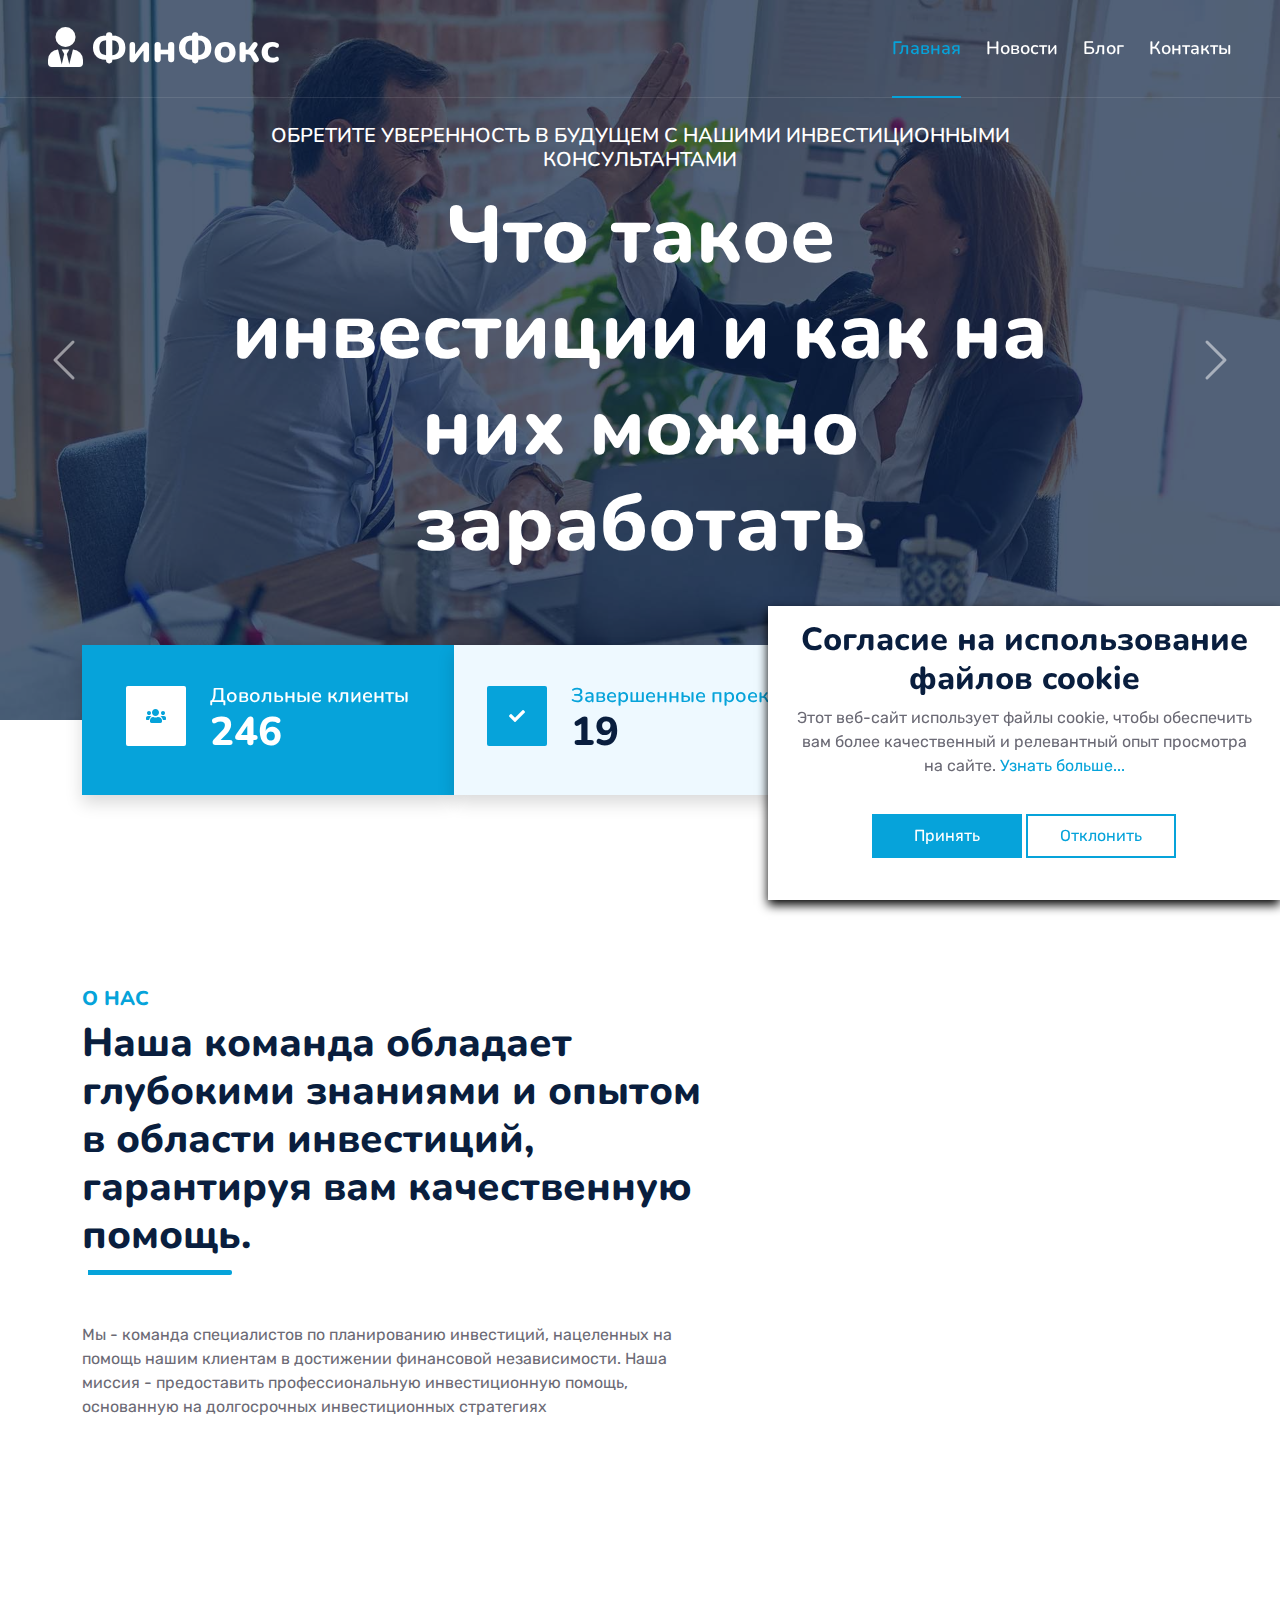
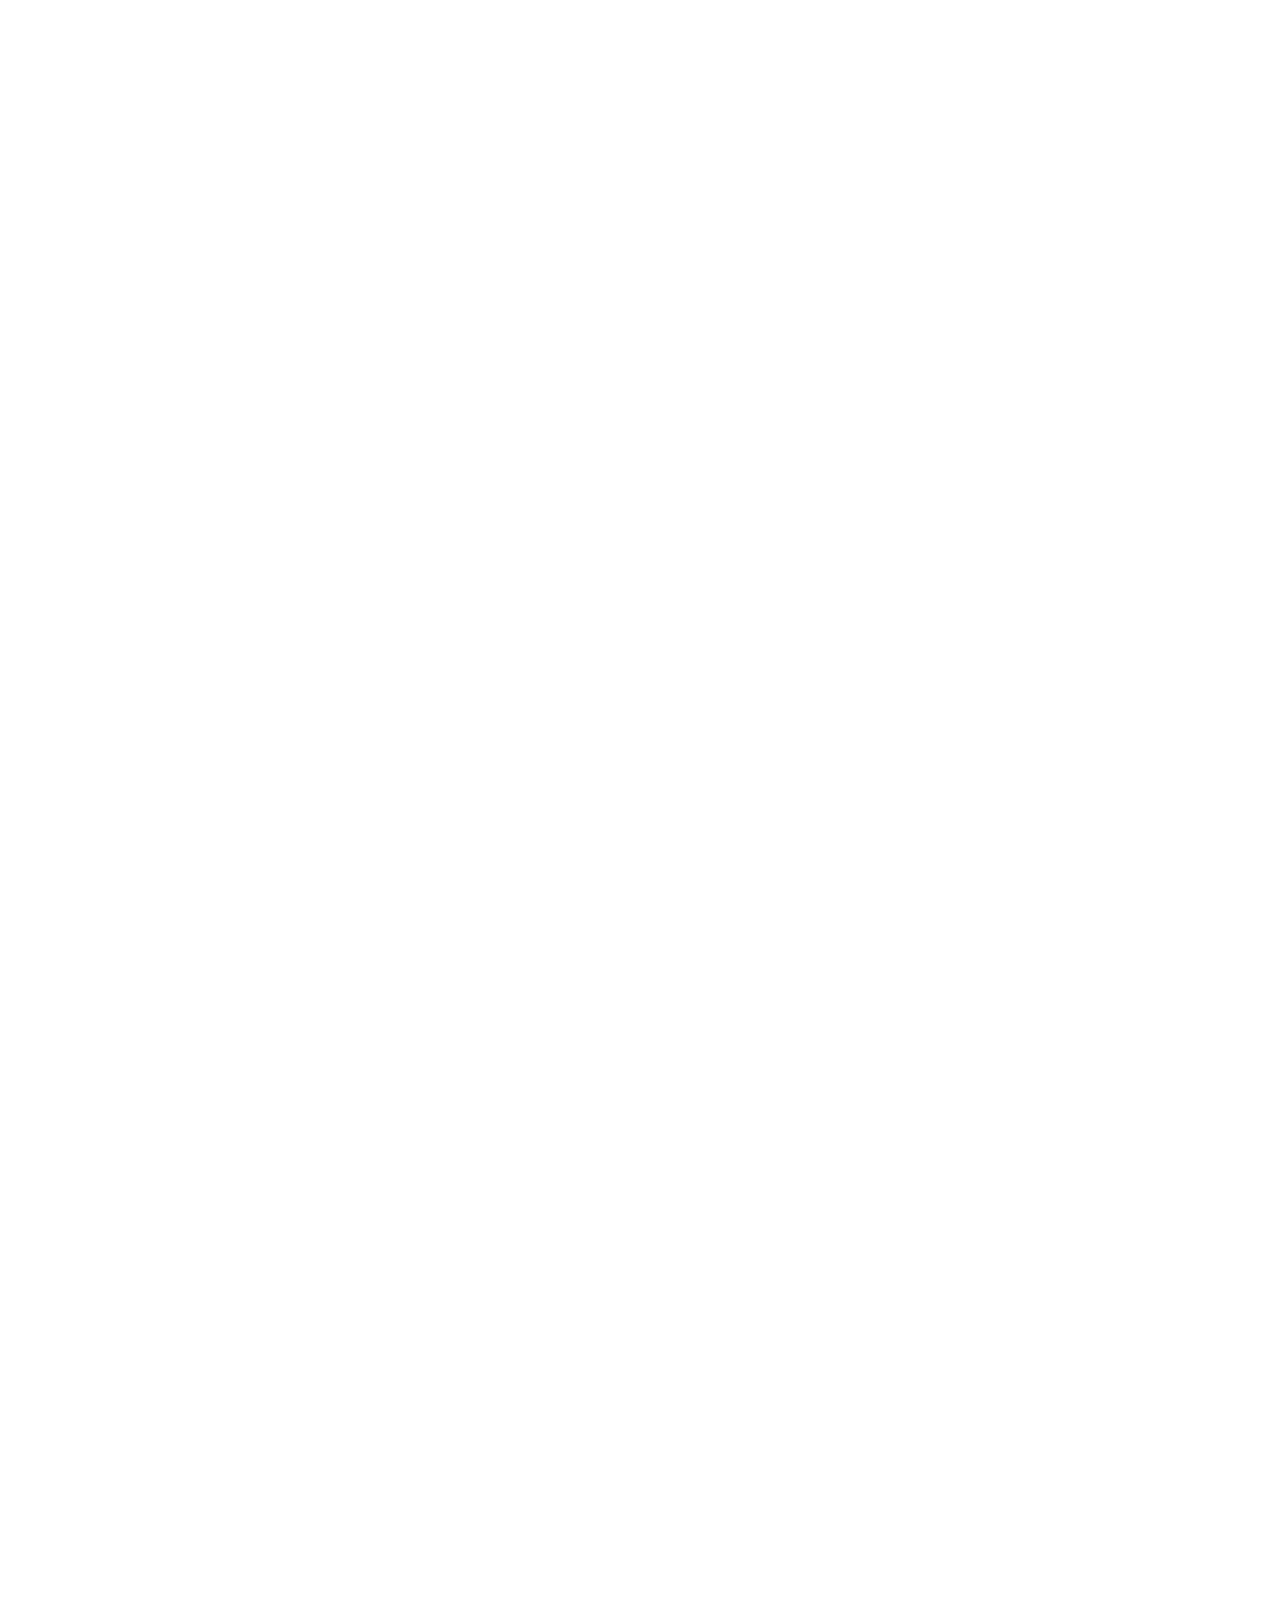
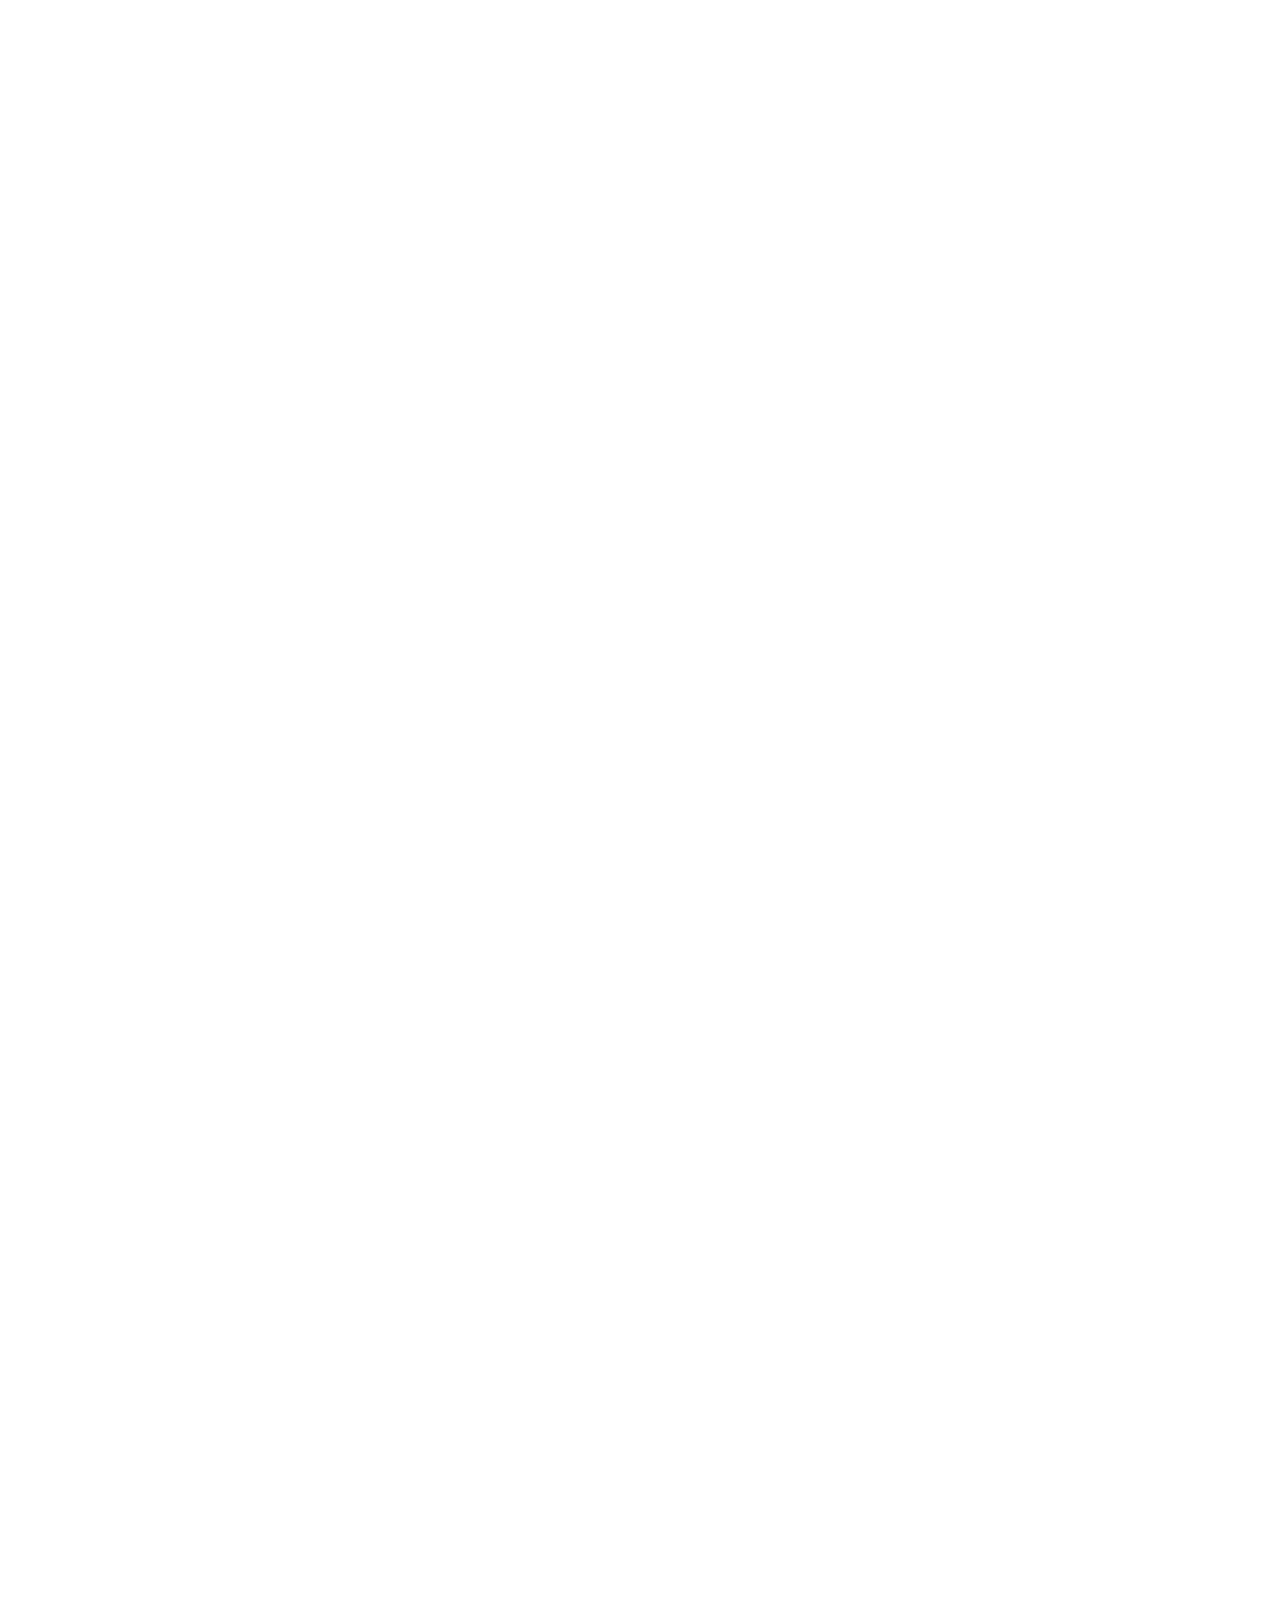
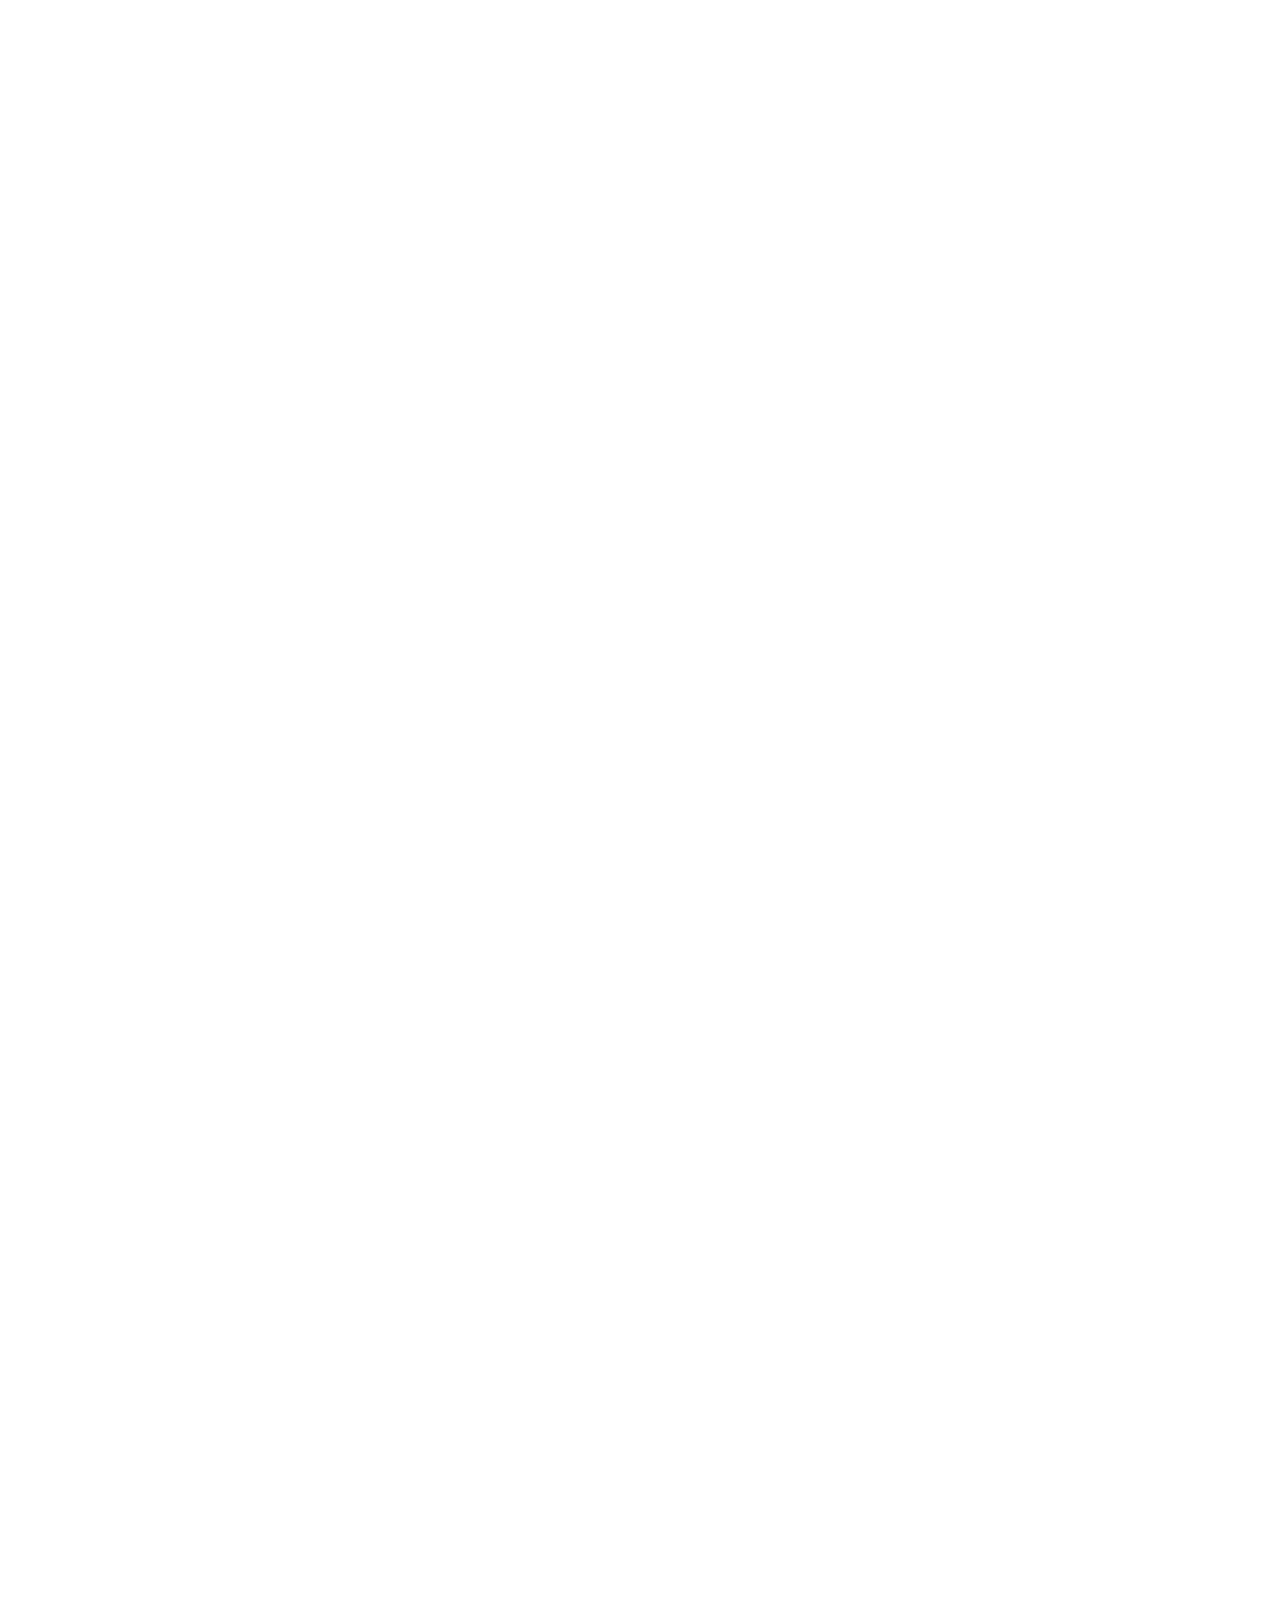
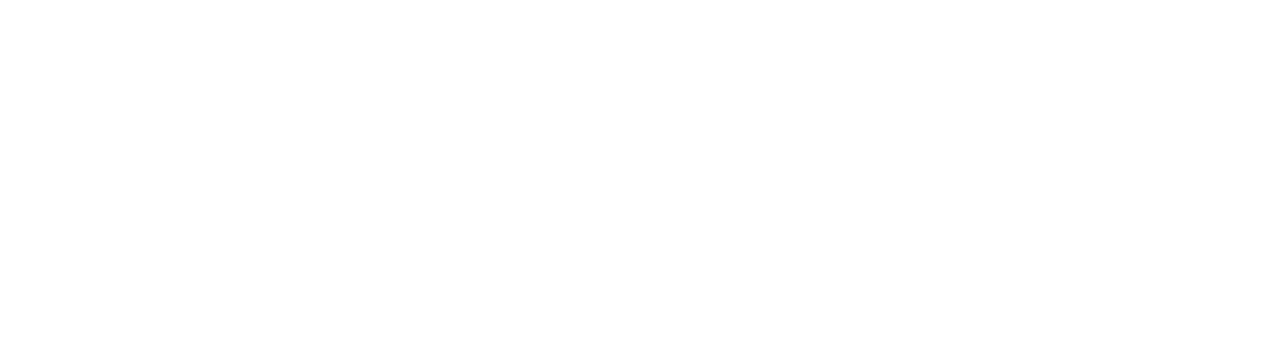
==== index.html @ d5f5711e "WIP" ====
<!DOCTYPE html>
<html lang="en">

<head>
    <meta charset="utf-8">
    <title>ФинФокс</title>
    <meta content="width=device-width, initial-scale=1.0" name="viewport">
    <meta content="Free HTML Templates" name="keywords">
    <meta content="Free HTML Templates" name="description">

    <!-- Favicon -->
    <link href="img/favicon.ico" rel="icon">

    <!-- Google Web Fonts -->
    <link rel="preconnect" href="https://fonts.googleapis.com">
    <link rel="preconnect" href="https://fonts.gstatic.com" crossorigin>
    <link href="https://fonts.googleapis.com/css2?family=Nunito:wght@400;600;700;800&family=Rubik:wght@400;500;600;700&display=swap" rel="stylesheet">

    <!-- Icon Font Stylesheet -->
    <link href="https://cdnjs.cloudflare.com/ajax/libs/font-awesome/5.10.0/css/all.min.css" rel="stylesheet">
    <link href="https://cdn.jsdelivr.net/npm/bootstrap-icons@1.4.1/font/bootstrap-icons.css" rel="stylesheet">

    <!-- Libraries Stylesheet -->
    <link href="lib/owlcarousel/assets/owl.carousel.min.css" rel="stylesheet">
    <link href="lib/animate/animate.min.css" rel="stylesheet">

    <!-- Customized Bootstrap Stylesheet -->
    <link href="css/bootstrap.min.css" rel="stylesheet">

    <!-- Template Stylesheet -->
    <link href="css/style.css" rel="stylesheet">
</head>

<body>
    <!-- Spinner Start -->
    <div id="spinner" class="show bg-white position-fixed translate-middle w-100 vh-100 top-50 start-50 d-flex align-items-center justify-content-center">
        <div class="spinner"></div>
    </div>
    <!-- Spinner End -->

    <!-- Navbar & Carousel Start -->
    <div class="container-fluid position-relative p-0">
        <nav class="navbar navbar-expand-lg navbar-dark px-5 py-3 py-lg-0">
            <a href="index.html" class="navbar-brand p-0">
                <h1 class="m-0"><i class="fa fa-user-tie me-2"></i>ФинФокс</h1>
            </a>
            <button class="navbar-toggler" type="button" data-bs-toggle="collapse" data-bs-target="#navbarCollapse">
                <span class="fa fa-bars"></span>
            </button>
            <div class="collapse navbar-collapse" id="navbarCollapse">
                <div class="navbar-nav ms-auto py-0">
                    <a href="index.html" class="nav-item nav-link active">Главная</a>
                    <a href="about.html" class="nav-item nav-link">Новости</a>
                    <a href="service.html" class="nav-item nav-link">Блог</a>
                    <a href="contact.html" class="nav-item nav-link">Контакты</a>
                </div>
            </div>
        </nav>
    
        <div id="header-carousel" class="carousel slide carousel-fade" data-bs-ride="carousel">
            <div class="carousel-inner">
                <div class="carousel-item active">
                    <img class="w-100" src="img/carousel-1.jpg" alt="Изображение">
                    <div class="carousel-caption d-flex flex-column align-items-center justify-content-center">
                        <div class="p-3" style="max-width: 900px;">
                            <h5 class="text-white text-uppercase mb-3 animated slideInDown">Обретите Уверенность в Будущем с Нашими Инвестиционными Консультантами</h5>
                            <h1 class="display-1 text-white mb-md-4 animated zoomIn">Что такое инвестиции и как на них можно заработать</h1>
                        </div>
                    </div>
                </div>
                <div class="carousel-item">
                    <img class="w-100" src="img/carousel-2.jpg" alt="Изображение">
                    <div class="carousel-caption d-flex flex-column align-items-center justify-content-center">
                        <div class="p-3" style="max-width: 900px;">
                            <h5 class="text-white text-uppercase mb-3 animated slideInDown">Надежные Стратегии и Опытные Специалисты для Вашего Инвестиционного Портфеля</h5>
                            <h1 class="display-1 text-white mb-md-4 animated zoomIn">Мастера Инвестирования: Путь к Финансовой Свободе</h1>
                        </div>
                    </div>
                </div>
            </div>
            <button class="carousel-control-prev" type="button" data-bs-target="#header-carousel"
                data-bs-slide="prev">
                <span class="carousel-control-prev-icon" aria-hidden="true"></span>
                <span class="visually-hidden">Предыдущий</span>
            </button>
            <button class="carousel-control-next" type="button" data-bs-target="#header-carousel"
                data-bs-slide="next">
                <span class="carousel-control-next-icon" aria-hidden="true"></span>
                <span class="visually-hidden">Следующий</span>
            </button>
        </div>
    </div>
    <!-- Navbar & Carousel End -->


    <!-- Full Screen Search Start -->
    <div class="modal fade" id="searchModal" tabindex="-1">
        <div class="modal-dialog modal-fullscreen">
            <div class="modal-content" style="background: rgba(9, 30, 62, .7);">
                <div class="modal-header border-0">
                    <button type="button" class="btn bg-white btn-close" data-bs-dismiss="modal" aria-label="Close"></button>
                </div>
                <div class="modal-body d-flex align-items-center justify-content-center">
                    <div class="input-group" style="max-width: 600px;">
                        <input type="text" class="form-control bg-transparent border-primary p-3" placeholder="Type search keyword">
                        <button class="btn btn-primary px-4"><i class="bi bi-search"></i></button>
                    </div>
                </div>
            </div>
        </div>
    </div>
    <!-- Full Screen Search End -->


    <!-- Facts Start -->
    <div class="container-fluid facts py-5 pt-lg-0">
        <div class="container py-5 pt-lg-0">
            <div class="row gx-0">
                <div class="col-lg-4 wow zoomIn" data-wow-delay="0.1s">
                    <div class="bg-primary shadow d-flex align-items-center justify-content-center p-4" style="height: 150px;">
                        <div class="bg-white d-flex align-items-center justify-content-center rounded mb-2" style="width: 60px; height: 60px;">
                            <i class="fa fa-users text-primary"></i>
                        </div>
                        <div class="ps-4">
                            <h5 class="text-white mb-0">Довольные клиенты</h5>
                            <h1 class="text-white mb-0" data-toggle="counter-up">712</h1>
                        </div>
                    </div>
                </div>
                <div class="col-lg-4 wow zoomIn" data-wow-delay="0.3s">
                    <div class="bg-light shadow d-flex align-items-center justify-content-center p-4" style="height: 150px;">
                        <div class="bg-primary d-flex align-items-center justify-content-center rounded mb-2" style="width: 60px; height: 60px;">
                            <i class="fa fa-check text-white"></i>
                        </div>
                        <div class="ps-4">
                            <h5 class="text-primary mb-0">Завершенные проекты</h5>
                            <h1 class="mb-0" data-toggle="counter-up">55</h1>
                        </div>
                    </div>
                </div>
                <div class="col-lg-4 wow zoomIn" data-wow-delay="0.6s">
                    <div class="bg-primary shadow d-flex align-items-center justify-content-center p-4" style="height: 150px;">
                        <div class="bg-white d-flex align-items-center justify-content-center rounded mb-2" style="width: 60px; height: 60px;">
                            <i class="fa fa-award text-primary"></i>
                        </div>
                        <div class="ps-4">
                            <h5 class="text-white mb-0">Полученные награды</h5>
                            <h1 class="text-white mb-0" data-toggle="counter-up">132</h1>
                        </div>
                    </div>
                </div>
            </div>
        </div>
    </div>
    <!-- Facts Start -->


    <!-- About Start -->
    <div class="container-fluid py-5 wow fadeInUp" data-wow-delay="0.1s">
        <div class="container py-5">
            <div class="row g-5">
                <div class="col-lg-7">
                    <div class="section-title position-relative pb-3 mb-5">
                        <h5 class="fw-bold text-primary text-uppercase">
                            О нас</h5>
                        <h1 class="mb-0">Наша команда обладает глубокими знаниями и опытом в области инвестиций, гарантируя вам качественную помощь.</h1>
                    </div>
                    <p class="mb-4">Мы - команда специалистов по планированию инвестиций, нацеленных на помощь нашим клиентам в достижении финансовой независимости. Наша миссия - предоставить профессиональную инвестиционную помощь, основанную на долгосрочных инвестиционных стратегиях</p>
                    <div class="row g-0 mb-3">
                        <div class="col-sm-6 wow zoomIn" data-wow-delay="0.2s">
                            <h5 class="mb-3"><i class="fa fa-check text-primary me-3"></i>Экспертное руководство</h5>
                            <h5 class="mb-3"><i class="fa fa-check text-primary me-3"></i>Персонализированный подход</h5>
                        </div>
                        <div class="col-sm-6 wow zoomIn" data-wow-delay="0.4s">
                            <h5 class="mb-3"><i class="fa fa-check text-primary me-3"></i>Широкий выбор стратегий</h5>
                            <h5 class="mb-3"><i class="fa fa-check text-primary me-3"></i>Профессиональное управление портфелем</h5>
                        </div>
                    </div>
                </div>
                <div class="col-lg-5" style="min-height: 500px;">
                    <div class="position-relative h-100">
                        <img class="position-absolute w-100 h-100 rounded wow zoomIn" data-wow-delay="0.9s" src="img/about.jpg" style="object-fit: cover;">
                    </div>
                </div>
            </div>
        </div>
    </div>
    <!-- About End -->


    <!-- Features Start -->
    <div class="container-fluid py-5 wow fadeInUp" data-wow-delay="0.1s">
        <div class="container py-5">
            <div class="section-title text-center position-relative pb-3 mb-5 mx-auto" style="max-width: 600px;">
                <h5 class="fw-bold text-primary text-uppercase">Почему выбрать нас?</h5>
                <h1 class="mb-0">У нас есть все, что нужно для достижения вашей финансовой независимости.</h1>
            </div>
            <div class="row g-5">
                <div class="col-lg-4">
                    <div class="row g-5">
                        <div class="col-12 wow zoomIn" data-wow-delay="0.2s">
                            <div class="bg-primary rounded d-flex align-items-center justify-content-center mb-3" style="width: 60px; height: 60px;">
                                <i class="fa fa-cubes text-white"></i>
                            </div>
                            <h4>Опытные специалисты</h4>
                            <p class="mb-0">Наши консультанты - профессионалы в области планирования инвестиций.</p>
                        </div>
                        <div class="col-12 wow zoomIn" data-wow-delay="0.6s">
                            <div class="bg-primary rounded d-flex align-items-center justify-content-center mb-3" style="width: 60px; height: 60px;">
                                <i class="fa fa-award text-white"></i>
                            </div>
                            <h4>Персональный подход</h4>
                            <p class="mb-0">Мы разрабатываем долгосрочные инвестиционные стратегии, учитывая ваши уникальные цели и потребности</p>
                        </div>
                    </div>
                </div>
                <div class="col-lg-4  wow zoomIn" data-wow-delay="0.9s" style="min-height: 350px;">
                    <div class="position-relative h-100">
                        <img class="position-absolute w-100 h-100 rounded wow zoomIn" data-wow-delay="0.1s" src="img/feature.jpg" style="object-fit: cover;">
                    </div>
                </div>
                <div class="col-lg-4">
                    <div class="row g-5">
                        <div class="col-12 wow zoomIn" data-wow-delay="0.4s">
                            <div class="bg-primary rounded d-flex align-items-center justify-content-center mb-3" style="width: 60px; height: 60px;">
                                <i class="fa fa-users-cog text-white"></i>
                            </div>
                            <h4>Широкий спектр услуг</h4>
                            <p class="mb-0">Предоставляем полный спектр услуг по управлению инвестиционным портфелем, помогая вам достичь финансового успеха.</p>
                        </div>
                        <div class="col-12 wow zoomIn" data-wow-delay="0.8s">
                            <div class="bg-primary rounded d-flex align-items-center justify-content-center mb-3" style="width: 60px; height: 60px;">
                                <i class="fa fa-phone-alt text-white"></i>
                            </div>
                            <h4>Индивидуальная помощь</h4>
                            <p class="mb-0">Мы готовы оказать вам инвестиционную помощь на каждом этапе вашего пути к финансовой независимости.</p>
                        </div>
                    </div>
                </div>
            </div>
        </div>
    </div>
    <!-- Features Start -->


    <!-- Service Start -->
    <div class="container-fluid py-5 wow fadeInUp" data-wow-delay="0.1s">
        <div class="container py-5">
            <div class="section-title text-center position-relative pb-3 mb-5 mx-auto" style="max-width: 600px;">
                <h5 class="fw-bold text-primary text-uppercase">
                    Наши услуги</h5>
                <h1 class="mb-0">Мы предлагаем широкий спектр услуг, чтобы помочь вам достичь финансовой независимости и успешно управлять своими инвестициями.</h1>
            </div>
            <div class="row g-5">
                <div class="col-lg-4 col-md-6 wow zoomIn" data-wow-delay="0.3s">
                    <div class="service-item bg-light rounded d-flex flex-column align-items-center justify-content-center text-center">
                        <div class="service-icon">
                            <i class="fa fa-shield-alt text-white"></i>
                        </div>
                        <h4 class="mb-3">Консультации по инвестициям</h4>
                        <p class="m-0">Наши специалисты по планированию инвестиций помогут вам разработать индивидуальные долгосрочные стратегии для достижения ваших целей.</p>
                    </div>
                </div>
                <div class="col-lg-4 col-md-6 wow zoomIn" data-wow-delay="0.6s">
                    <div class="service-item bg-light rounded d-flex flex-column align-items-center justify-content-center text-center">
                        <div class="service-icon">
                            <i class="fa fa-chart-pie text-white"></i>
                        </div>
                        <h4 class="mb-3">Управление инвестиционным портфелем</h4>
                        <p class="m-0">Мы предоставляем профессиональную помощь в управлении вашим инвестиционным портфелем, обеспечивая оптимальное распределение активов и максимизацию доходности.</p>
                    </div>
                </div>
                <div class="col-lg-4 col-md-6 wow zoomIn" data-wow-delay="0.9s">
                    <div class="service-item bg-light rounded d-flex flex-column align-items-center justify-content-center text-center">
                        <div class="service-icon">
                            <i class="fa fa-code text-white"></i>
                        </div>
                        <h4 class="mb-3">Финансовое планирование</h4>
                        <p class="m-0">Наши консультанты помогут вам разработать план финансового планирования, учитывая ваши цели, обязательства и уровень риска.</p>
                    </div>
                </div>
                <div class="col-lg-4 col-md-6 wow zoomIn" data-wow-delay="0.3s">
                    <div class="service-item bg-light rounded d-flex flex-column align-items-center justify-content-center text-center">
                        <div class="service-icon">
                            <i class="fab fa-android text-white"></i>
                        </div>
                        <h4 class="mb-3">Инвестиционный анализ</h4>
                        <p class="m-0">Мы предоставляем глубокий анализ рынка и инвестиционных возможностей, чтобы помочь вам принимать обоснованные решения об инвестировании.</p>
                    </div>
                </div>
                <div class="col-lg-4 col-md-6 wow zoomIn" data-wow-delay="0.6s">
                    <div class="service-item bg-light rounded d-flex flex-column align-items-center justify-content-center text-center">
                        <div class="service-icon">
                            <i class="fa fa-search text-white"></i>
                        </div>
                        <h4 class="mb-3">Обучение и семинары</h4>
                        <p class="m-0">Мы проводим обучающие семинары и тренинги, чтобы помочь вам расширить свои знания об инвестировании и финансах.</p>
                    </div>
                </div>
                <div class="col-lg-4 col-md-6 wow zoomIn" data-wow-delay="0.9s">
                    <div class="position-relative bg-primary rounded h-100 d-flex flex-column align-items-center justify-content-center text-center p-5">
                        <h3 class="text-white mb-3">Онлайн-поддержка</h3>
                        <p class="text-white mb-3">Мы предлагаем онлайн-поддержку для наших клиентов, чтобы ответить на ваши вопросы и помочь в решении любых финансовых вопросов.</p>
                    </div>
                </div>
            </div>
        </div>
    </div>
    <!-- Service End -->

    <!-- Testimonial Start -->
    <div class="container-fluid py-5 wow fadeInUp" data-wow-delay="0.1s">
        <div class="container py-5">
            <div class="section-title text-center position-relative pb-3 mb-4 mx-auto" style="max-width: 600px;">
                <h5 class="fw-bold text-primary text-uppercase">Отзывы клиентов</h5>
                <h1 class="mb-0">Что говорят наши клиенты о наших цифровых услугах</h1>
            </div>
            <div class="owl-carousel testimonial-carousel wow fadeInUp" data-wow-delay="0.6s">
                <div class="testimonial-item bg-light my-4">
                    <div class="d-flex align-items-center border-bottom pt-5 pb-4 px-5">
                        <img class="img-fluid rounded" src="img/testimonial-1.jpg" style="width: 60px; height: 60px;" >
                        <div class="ps-4">
                            <h4 class="text-primary mb-1">Елена К.</h4>
                        </div>
                    </div>
                    <div class="pt-4 pb-5 px-5">
                        Спасибо за профессиональную помощь в планировании моих инвестиций. Благодаря вашим рекомендациям, я смогла добиться финансовой независимости и обеспечить свое будущее.
                    </div>
                </div>
                <div class="testimonial-item bg-light my-4">
                    <div class="d-flex align-items-center border-bottom pt-5 pb-4 px-5">
                        <img class="img-fluid rounded" src="img/testimonial-2.jpg" style="width: 60px; height: 60px;" >
                        <div class="ps-4">
                            <h4 class="text-primary mb-1">Александр П.</h4>
                        </div>
                    </div>
                    <div class="pt-4 pb-5 px-5">
                        Очень доволен услугами вашего инвестиционного консультанта. Он помог мне разработать долгосрочные инвестиционные стратегии, которые принесли отличные результаты.
                    </div>
                </div>
                <div class="testimonial-item bg-light my-4">
                    <div class="d-flex align-items-center border-bottom pt-5 pb-4 px-5">
                        <img class="img-fluid rounded" src="img/testimonial-3.jpg" style="width: 60px; height: 60px;" >
                        <div class="ps-4">
                            <h4 class="text-primary mb-1">Мария С.</h4>
                            <small class="text-uppercase">Profession</small>
                        </div>
                    </div>
                    <div class="pt-4 pb-5 px-5">
                        Спасибо за отличную инвестиционную помощь! Благодаря вашим рекомендациям, я смогла увеличить доходность своего инвестиционного портфеля и достичь своих финансовых целей.
                    </div>
                </div>
                <div class="testimonial-item bg-light my-4">
                    <div class="d-flex align-items-center border-bottom pt-5 pb-4 px-5">
                        <img class="img-fluid rounded" src="img/testimonial-4.jpg" style="width: 60px; height: 60px;" >
                        <div class="ps-4">
                            <h4 class="text-primary mb-1">Андрей И.</h4>
                            <small class="text-uppercase">Profession</small>
                        </div>
                    </div>
                    <div class="pt-4 pb-5 px-5">
                        Профессиональный подход и качественные консультации по инвестициям. Очень рекомендую вашу компанию всем, кто стремится к финансовой независимости и успешному управлению своими инвестициями.
                    </div>
                </div>
            </div>
        </div>
    </div>
    <!-- Testimonial End -->


    <!-- Team Start -->
    <div class="container-fluid py-5 wow fadeInUp" data-wow-delay="0.1s">
        <div class="container py-5">
            <div class="section-title text-center position-relative pb-3 mb-5 mx-auto" style="max-width: 600px;">
                <h5 class="fw-bold text-primary text-uppercase">ЧЛЕНЫ КОМАНДЫ</h5>
                <h1 class="mb-0">Профессиональные вещи, готовые помочь вашему бизнесу</h1>
            </div>
            <div class="row g-5">
                <div class="col-lg-4 wow slideInUp" data-wow-delay="0.3s">
                    <div class="team-item bg-light rounded overflow-hidden">
                        <div class="team-img position-relative overflow-hidden">
                            <img class="img-fluid w-100" src="img/team-1.jpg" alt="">
                        </div>
                        <div class="text-center py-4">
                            <h4 class="text-primary">Алексей Иванов</h4>
                            <p class="text-uppercase m-0">Менеджер по развитию</p>
                        </div>
                    </div>
                </div>
                <div class="col-lg-4 wow slideInUp" data-wow-delay="0.6s">
                    <div class="team-item bg-light rounded overflow-hidden">
                        <div class="team-img position-relative overflow-hidden">
                            <img class="img-fluid w-100" src="img/team-2.jpg" alt="">
                        </div>
                        <div class="text-center py-4">
                            <h4 class="text-primary">Екатерина Сидорова</h4>
                            <p class="text-uppercase m-0">Финансовый аналитик</p>
                        </div>
                    </div>
                </div>
                <div class="col-lg-4 wow slideInUp" data-wow-delay="0.9s">
                    <div class="team-item bg-light rounded overflow-hidden">
                        <div class="team-img position-relative overflow-hidden">
                            <img class="img-fluid w-100" src="img/team-3.jpg" alt="">
                        </div>
                        <div class="text-center py-4">
                            <h4 class="text-primary">Иван Петров</h4>
                            <p class="text-uppercase m-0">Главный инвестиционный консультант</p>
                        </div>
                    </div>
                </div>
            </div>
        </div>
    </div>
    <!-- Team End -->


    <!-- Blog Start -->
    <div class="container-fluid py-5 wow fadeInUp" data-wow-delay="0.1s">
        <div class="container py-5">
            <div class="section-title text-center position-relative pb-3 mb-5 mx-auto" style="max-width: 600px;">
                <h5 class="fw-bold text-primary text-uppercase">Latest Blog</h5>
                <h1 class="mb-0">Read The Latest Articles from Our Blog Post</h1>
            </div>
            <div class="row g-5">
                <div class="col-lg-4 wow slideInUp" data-wow-delay="0.3s">
                    <div class="blog-item bg-light rounded overflow-hidden">
                        <div class="blog-img position-relative overflow-hidden">
                            <img class="img-fluid" src="img/blog-1.jpg" alt="">
                            <a class="position-absolute top-0 start-0 bg-primary text-white rounded-end mt-5 py-2 px-4" href="">Web Design</a>
                        </div>
                        <div class="p-4">
                            <div class="d-flex mb-3">
                                <small class="me-3"><i class="far fa-user text-primary me-2"></i>John Doe</small>
                                <small><i class="far fa-calendar-alt text-primary me-2"></i>01 Jan, 2045</small>
                            </div>
                            <h4 class="mb-3">How to build a website</h4>
                            <p>Dolor et eos labore stet justo sed est sed sed sed dolor stet amet</p>
                            <a class="text-uppercase" href="">Read More <i class="bi bi-arrow-right"></i></a>
                        </div>
                    </div>
                </div>
                <div class="col-lg-4 wow slideInUp" data-wow-delay="0.6s">
                    <div class="blog-item bg-light rounded overflow-hidden">
                        <div class="blog-img position-relative overflow-hidden">
                            <img class="img-fluid" src="img/blog-2.jpg" alt="">
                            <a class="position-absolute top-0 start-0 bg-primary text-white rounded-end mt-5 py-2 px-4" href="">Web Design</a>
                        </div>
                        <div class="p-4">
                            <div class="d-flex mb-3">
                                <small class="me-3"><i class="far fa-user text-primary me-2"></i>John Doe</small>
                                <small><i class="far fa-calendar-alt text-primary me-2"></i>01 Jan, 2045</small>
                            </div>
                            <h4 class="mb-3">How to build a website</h4>
                            <p>Dolor et eos labore stet justo sed est sed sed sed dolor stet amet</p>
                            <a class="text-uppercase" href="">Read More <i class="bi bi-arrow-right"></i></a>
                        </div>
                    </div>
                </div>
                <div class="col-lg-4 wow slideInUp" data-wow-delay="0.9s">
                    <div class="blog-item bg-light rounded overflow-hidden">
                        <div class="blog-img position-relative overflow-hidden">
                            <img class="img-fluid" src="img/blog-3.jpg" alt="">
                            <a class="position-absolute top-0 start-0 bg-primary text-white rounded-end mt-5 py-2 px-4" href="">Web Design</a>
                        </div>
                        <div class="p-4">
                            <div class="d-flex mb-3">
                                <small class="me-3"><i class="far fa-user text-primary me-2"></i>John Doe</small>
                                <small><i class="far fa-calendar-alt text-primary me-2"></i>01 Jan, 2045</small>
                            </div>
                            <h4 class="mb-3">How to build a website</h4>
                            <p>Dolor et eos labore stet justo sed est sed sed sed dolor stet amet</p>
                            <a class="text-uppercase" href="">Read More <i class="bi bi-arrow-right"></i></a>
                        </div>
                    </div>
                </div>
            </div>
        </div>
    </div>
    <!-- Blog Start -->


    <!-- Footer Start -->
    <div class="container-fluid bg-dark text-light mt-5 wow fadeInUp" data-wow-delay="0.1s">
        <div class="container">
            <div class="row gx-5">
                <div class="col-lg-12">
                    <div class="row gx-5">
                        <div class="col-lg-4 col-md-12 pt-5 mb-5">
                            <div class="section-title section-title-sm position-relative pb-3 mb-4">
                                <h3 class="text-light mb-0">О Нас</h3>
                                <p>Мы стремимся помочь нашим клиентам достичь финансовой независимости через разумные и долгосрочные инвестиционные стратегии.</p>
                            </div>
                        </div>
                        <div class="col-lg-4 col-md-12 pt-5 mb-5">
                            <div class="section-title section-title-sm position-relative pb-3 mb-4">
                                <h3 class="text-light mb-0">Свяжитесь с нами</h3>
                            </div>
                            <div class="d-flex mb-2">
                                <i class="bi bi-geo-alt text-primary me-2"></i>
                                <p class="mb-0">Rioja 4186, Rosario, Santa Fe, Аргентина</p>
                            </div>
                            <div class="d-flex mb-2">
                                <i class="bi bi-envelope-open text-primary me-2"></i>
                                <p class="mb-0">fin_fox@gmail.com</p>
                            </div>
                            <div class="d-flex mb-2">
                                <i class="bi bi-telephone text-primary me-2"></i>
                                <p class="mb-0">+543414370863</p>
                            </div>
                        </div>
                        <div class="col-lg-4 col-md-12 pt-0 pt-lg-5 mb-5">
                            <div class="section-title section-title-sm position-relative pb-3 mb-4">
                                <h3 class="text-light mb-0">Быстрые ссылки</h3>
                            </div>
                            <div class="link-animated d-flex flex-column justify-content-start">
                                <a class="text-light mb-2" href="index.html"><i class="bi bi-arrow-right text-primary me-2"></i>Главная</a>
                                <a class="text-light mb-2" href="about.html"><i class="bi bi-arrow-right text-primary me-2"></i>Новости</a>
                                <a class="text-light mb-2" href="service.html"><i class="bi bi-arrow-right text-primary me-2"></i>Блог</a>
                                <a class="text-light mb-2" href="contact.html"><i class="bi bi-arrow-right text-primary me-2"></i>Контакты</a>
                                <a class="text-light mb-2" href="privacy-policy.html"><i class="bi bi-arrow-right text-primary me-2"></i>Политика конфиденциальности</a>
                                <a class="text-light" href="terms-of-use.html"><i class="bi bi-arrow-right text-primary me-2"></i>Условия и положения</a>
                            </div>
                        </div>
                    </div>
                </div>
            </div>
        </div>
    </div>
    <!-- Footer End -->


    <!-- Back to Top -->
    <a href="#" class="btn btn-lg btn-primary btn-lg-square rounded back-to-top"><i class="bi bi-arrow-up"></i></a>

    <!-- Cookie banner -->
    <div class="cookie-wrapper show">
        <div>
            <i class="bx bx-cookie"></i>
            <h2 style="text-align: center;">Согласие на использование файлов cookie</h2>
        </div>
    <div class="data">
        <p>Этот веб-сайт использует файлы cookie, чтобы обеспечить вам более качественный и релевантный опыт просмотра на сайте. <a href="#">Узнать больше...</a></p>
    </div>

    <div class="buttons">
        <button class="cookie-button" id="acceptBtn">Принять</button>
        <button class="cookie-button" id="declineBtn">Отклонить</button>
    </div>
</div>
<!-- End Cookie banner -->


    <!-- JavaScript Libraries -->
    <script src="https://code.jquery.com/jquery-3.4.1.min.js"></script>
    <script src="https://cdn.jsdelivr.net/npm/bootstrap@5.0.0/dist/js/bootstrap.bundle.min.js"></script>
    <script src="lib/wow/wow.min.js"></script>
    <script src="lib/easing/easing.min.js"></script>
    <script src="lib/waypoints/waypoints.min.js"></script>
    <script src="lib/counterup/counterup.min.js"></script>
    <script src="lib/owlcarousel/owl.carousel.min.js"></script>

    <!-- Template Javascript -->
    <script src="js/main.js"></script>
    <script src="js/contact-form.js"></script>
    <script src="js/cookiebanner.js"></script>
</body>

</html>
---- css/style.css ----
/********** Template CSS **********/
:root {
    --primary: #06A3DA;
    --secondary: #34AD54;
    --light: #EEF9FF;
    --dark: #091E3E;
}


/*** Spinner ***/
.spinner {
    width: 40px;
    height: 40px;
    background: var(--primary);
    margin: 100px auto;
    -webkit-animation: sk-rotateplane 1.2s infinite ease-in-out;
    animation: sk-rotateplane 1.2s infinite ease-in-out;
}

@-webkit-keyframes sk-rotateplane {
    0% {
        -webkit-transform: perspective(120px)
    }
    50% {
        -webkit-transform: perspective(120px) rotateY(180deg)
    }
    100% {
        -webkit-transform: perspective(120px) rotateY(180deg) rotateX(180deg)
    }
}

@keyframes sk-rotateplane {
    0% {
        transform: perspective(120px) rotateX(0deg) rotateY(0deg);
        -webkit-transform: perspective(120px) rotateX(0deg) rotateY(0deg)
    }
    50% {
        transform: perspective(120px) rotateX(-180.1deg) rotateY(0deg);
        -webkit-transform: perspective(120px) rotateX(-180.1deg) rotateY(0deg)
    }
    100% {
        transform: perspective(120px) rotateX(-180deg) rotateY(-179.9deg);
        -webkit-transform: perspective(120px) rotateX(-180deg) rotateY(-179.9deg);
    }
}

#spinner {
    opacity: 0;
    visibility: hidden;
    transition: opacity .5s ease-out, visibility 0s linear .5s;
    z-index: 99999;
}

#spinner.show {
    transition: opacity .5s ease-out, visibility 0s linear 0s;
    visibility: visible;
    opacity: 1;
}


/*** Heading ***/
h1,
h2,
.fw-bold {
    font-weight: 800 !important;
}

h3,
h4,
.fw-semi-bold {
    font-weight: 700 !important;
}

h5,
h6,
.fw-medium {
    font-weight: 600 !important;
}


/*** Button ***/
.btn {
    font-family: 'Nunito', sans-serif;
    font-weight: 600;
    transition: .5s;
}

.btn-primary,
.btn-secondary {
    color: #FFFFFF;
    box-shadow: inset 0 0 0 50px transparent;
}

.btn-primary:hover {
    box-shadow: inset 0 0 0 0 var(--primary);
}

.btn-secondary:hover {
    box-shadow: inset 0 0 0 0 var(--secondary);
}

.btn-square {
    width: 36px;
    height: 36px;
}

.btn-sm-square {
    width: 30px;
    height: 30px;
}

.btn-lg-square {
    width: 48px;
    height: 48px;
}

.btn-square,
.btn-sm-square,
.btn-lg-square {
    padding-left: 0;
    padding-right: 0;
    text-align: center;
}


/*** Navbar ***/
.navbar-dark .navbar-nav .nav-link {
    font-family: 'Nunito', sans-serif;
    position: relative;
    margin-left: 25px;
    padding: 35px 0;
    color: #FFFFFF;
    font-size: 18px;
    font-weight: 600;
    outline: none;
    transition: .5s;
}

.sticky-top.navbar-dark .navbar-nav .nav-link {
    padding: 20px 0;
    color: var(--dark);
}

.navbar-dark .navbar-nav .nav-link:hover,
.navbar-dark .navbar-nav .nav-link.active {
    color: var(--primary);
}

.navbar-dark .navbar-brand h1 {
    color: #FFFFFF;
}

.navbar-dark .navbar-toggler {
    color: var(--primary) !important;
    border-color: var(--primary) !important;
}

@media (max-width: 991.98px) {
    .sticky-top.navbar-dark {
        position: relative;
        background: #FFFFFF;
    }

    .navbar-dark .navbar-nav .nav-link,
    .navbar-dark .navbar-nav .nav-link.show,
    .sticky-top.navbar-dark .navbar-nav .nav-link {
        padding: 10px 0;
        color: var(--dark);
    }

    .navbar-dark .navbar-brand h1 {
        color: var(--primary);
    }
}

@media (min-width: 992px) {
    .navbar-dark {
        position: absolute;
        width: 100%;
        top: 0;
        left: 0;
        border-bottom: 1px solid rgba(256, 256, 256, .1);
        z-index: 999;
    }
    
    .sticky-top.navbar-dark {
        position: fixed;
        background: #FFFFFF;
    }

    .navbar-dark .navbar-nav .nav-link::before {
        position: absolute;
        content: "";
        width: 0;
        height: 2px;
        bottom: -1px;
        left: 50%;
        background: var(--primary);
        transition: .5s;
    }

    .navbar-dark .navbar-nav .nav-link:hover::before,
    .navbar-dark .navbar-nav .nav-link.active::before {
        width: 100%;
        left: 0;
    }

    .navbar-dark .navbar-nav .nav-link.nav-contact::before {
        display: none;
    }

    .sticky-top.navbar-dark .navbar-brand h1 {
        color: var(--primary);
    }
}


/*** Carousel ***/
.carousel-caption {
    top: 0;
    left: 0;
    right: 0;
    bottom: 0;
    background: rgba(9, 30, 62, .7);
    z-index: 1;
}

@media (max-width: 576px) {
    .carousel-caption h5 {
        font-size: 14px;
        font-weight: 500 !important;
    }

    .carousel-caption h1 {
        font-size: 30px;
        font-weight: 600 !important;
    }
}

.carousel-control-prev,
.carousel-control-next {
    width: 10%;
}

.carousel-control-prev-icon,
.carousel-control-next-icon {
    width: 3rem;
    height: 3rem;
}


/*** Section Title ***/
.section-title::before {
    position: absolute;
    content: "";
    width: 150px;
    height: 5px;
    left: 0;
    bottom: 0;
    background: var(--primary);
    border-radius: 2px;
}

.section-title.text-center::before {
    left: 50%;
    margin-left: -75px;
}

.section-title.section-title-sm::before {
    width: 90px;
    height: 3px;
}

.section-title::after {
    position: absolute;
    content: "";
    width: 6px;
    height: 5px;
    bottom: 0px;
    background: #FFFFFF;
    -webkit-animation: section-title-run 5s infinite linear;
    animation: section-title-run 5s infinite linear;
}

.section-title.section-title-sm::after {
    width: 4px;
    height: 3px;
}

.section-title.text-center::after {
    -webkit-animation: section-title-run-center 5s infinite linear;
    animation: section-title-run-center 5s infinite linear;
}

.section-title.section-title-sm::after {
    -webkit-animation: section-title-run-sm 5s infinite linear;
    animation: section-title-run-sm 5s infinite linear;
}

@-webkit-keyframes section-title-run {
    0% {left: 0; } 50% { left : 145px; } 100% { left: 0; }
}

@-webkit-keyframes section-title-run-center {
    0% { left: 50%; margin-left: -75px; } 50% { left : 50%; margin-left: 45px; } 100% { left: 50%; margin-left: -75px; }
}

@-webkit-keyframes section-title-run-sm {
    0% {left: 0; } 50% { left : 85px; } 100% { left: 0; }
}


/*** Service ***/
.service-item {
    position: relative;
    height: 300px;
    padding: 0 30px;
    transition: .5s;
}

.service-item .service-icon {
    margin-bottom: 30px;
    width: 60px;
    height: 60px;
    display: flex;
    align-items: center;
    justify-content: center;
    background: var(--primary);
    border-radius: 2px;
    transform: rotate(-45deg);
}

.service-item .service-icon i {
    transform: rotate(45deg);
}

.service-item a.btn {
    position: absolute;
    width: 60px;
    bottom: -48px;
    left: 50%;
    margin-left: -30px;
    opacity: 0;
}

.service-item:hover a.btn {
    bottom: -24px;
    opacity: 1;
}


/*** Testimonial ***/
.testimonial-carousel .owl-dots {
    margin-top: 15px;
    display: flex;
    align-items: flex-end;
    justify-content: center;
}

.testimonial-carousel .owl-dot {
    position: relative;
    display: inline-block;
    margin: 0 5px;
    width: 15px;
    height: 15px;
    background: #DDDDDD;
    border-radius: 2px;
    transition: .5s;
}

.testimonial-carousel .owl-dot.active {
    width: 30px;
    background: var(--primary);
}

.testimonial-carousel .owl-item.center {
    position: relative;
    z-index: 1;
}

.testimonial-carousel .owl-item .testimonial-item {
    transition: .5s;
}

.testimonial-carousel .owl-item.center .testimonial-item {
    background: #FFFFFF !important;
    box-shadow: 0 0 30px #DDDDDD;
}


/*** Team ***/
.team-item {
    transition: .5s;
}

.team-social {
    position: absolute;
    width: 100%;
    height: 100%;
    top: 0;
    left: 0;
    display: flex;
    align-items: center;
    justify-content: center;
    transition: .5s;
}

.team-social a.btn {
    position: relative;
    margin: 0 3px;
    margin-top: 100px;
    opacity: 0;
}

.team-item:hover {
    box-shadow: 0 0 30px #DDDDDD;
}

.team-item:hover .team-social {
    background: rgba(9, 30, 62, .7);
}

.team-item:hover .team-social a.btn:first-child {
    opacity: 1;
    margin-top: 0;
    transition: .3s 0s;
}

.team-item:hover .team-social a.btn:nth-child(2) {
    opacity: 1;
    margin-top: 0;
    transition: .3s .05s;
}

.team-item:hover .team-social a.btn:nth-child(3) {
    opacity: 1;
    margin-top: 0;
    transition: .3s .1s;
}

.team-item:hover .team-social a.btn:nth-child(4) {
    opacity: 1;
    margin-top: 0;
    transition: .3s .15s;
}

.team-item .team-img img,
.blog-item .blog-img img  {
    transition: .5s;
}

.team-item:hover .team-img img,
.blog-item:hover .blog-img img {
    transform: scale(1.15);
}


/*** Miscellaneous ***/
@media (min-width: 991.98px) {
    .facts {
        position: relative;
        margin-top: -75px;
        z-index: 1;
    }
}

.back-to-top {
    position: fixed;
    display: none;
    right: 45px;
    bottom: 45px;
    z-index: 99;
}

.bg-header {
    background: linear-gradient(rgba(9, 30, 62, .7), rgba(9, 30, 62, .7)), url(../img/carousel-1.jpg) center center no-repeat;
    background-size: cover;
}

.link-animated a {
    transition: .5s;
}

.link-animated a:hover {
    padding-left: 10px;
}

@media (min-width: 767.98px) {
    .footer-about {
        margin-bottom: -75px;
    }
}

/* Google Fonts - Poppins */
@import url("https://fonts.googleapis.com/css2?family=Poppins:wght@300;400;500;600&display=swap");


@media (max-width: 700px) {
    .cookie-wrapper {
        width: 100%;
    }
}

.cookie-wrapper {
  position: fixed;
  bottom: 0px;
  right: 0;
  width: 40%;
  background: #fff;
  padding: 15px 25px 22px;
  transition: right 0.3s ease;
  box-shadow: 0 5px 10px rgb(0, 0, 0);
  z-index: 999;
  @media (max-width: 600px) {
    width: 100%;
  }
}
.cookie-wrapper .show {
  right: 20px;
}

.hidden {
    display: none;
}
header i {
  color: #06A3DA ;
  font-size: 32px;
  text-align: center;
}
header h2 {
  color: #06A3DA ;
  font-weight: 500;
  text-align: center;
}
.data {
    text-align: center;
}
.data p a {
  color: #06A3DA ;
  text-decoration: none;
  text-align: center !important;
}
.data p a:hover {
  text-decoration: underline;
}
.buttons {
    padding: 20px 0px;
    text-align: center;
}
.buttons .cookie-button {
  border: 2px solid #06A3DA ;
  color: #fff;
  padding: 8px 0;
  background: #06A3DA ;
  cursor: pointer;
  width: calc(100% / 2 - 10px);
  transition: all 0.5s ease;
  max-width: 150px;
  border-radius: 0;
}
.buttons #acceptBtn:hover {
  background-color: transparent;
  color: #06A3DA ;
}
#declineBtn {
  background-color: #fff;
  color: #06A3DA ;
}
#declineBtn:hover {
  background-color: #06A3DA ;
  color: #fff;
}
/* Footer Style */
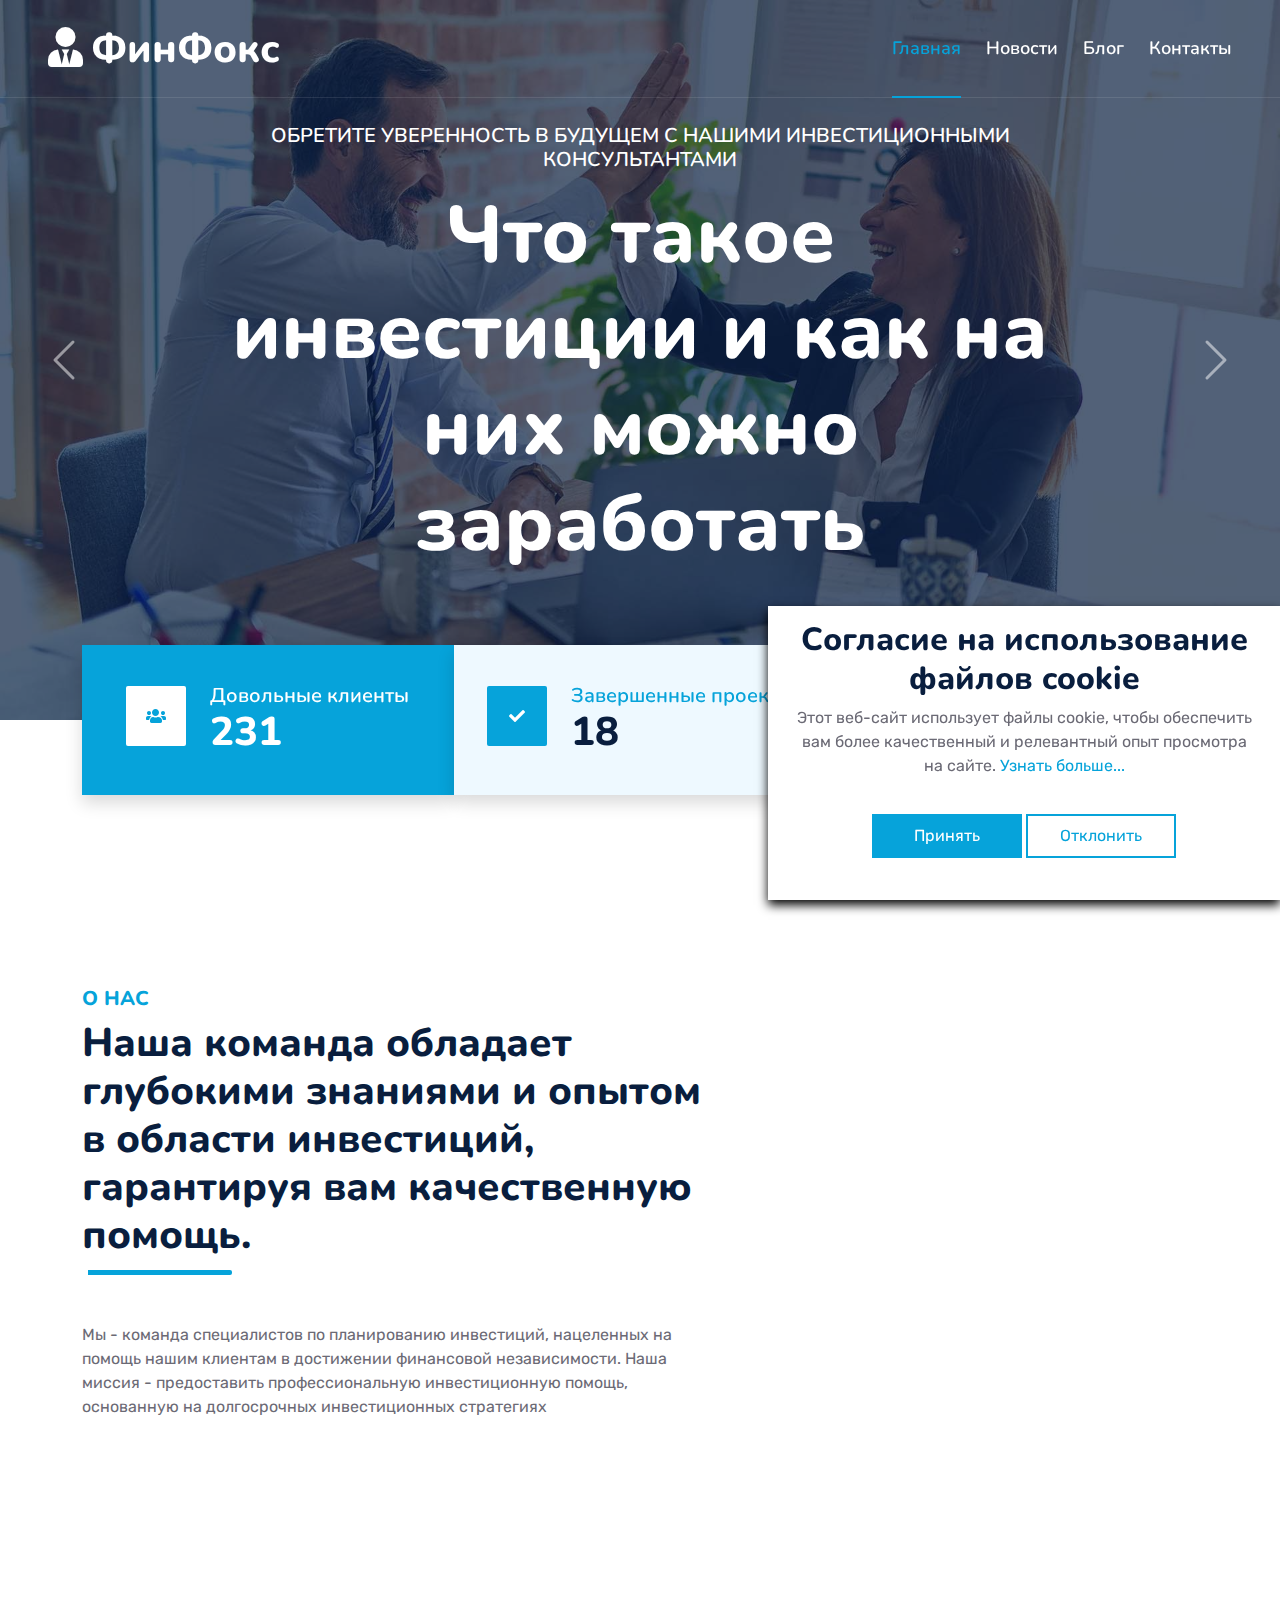
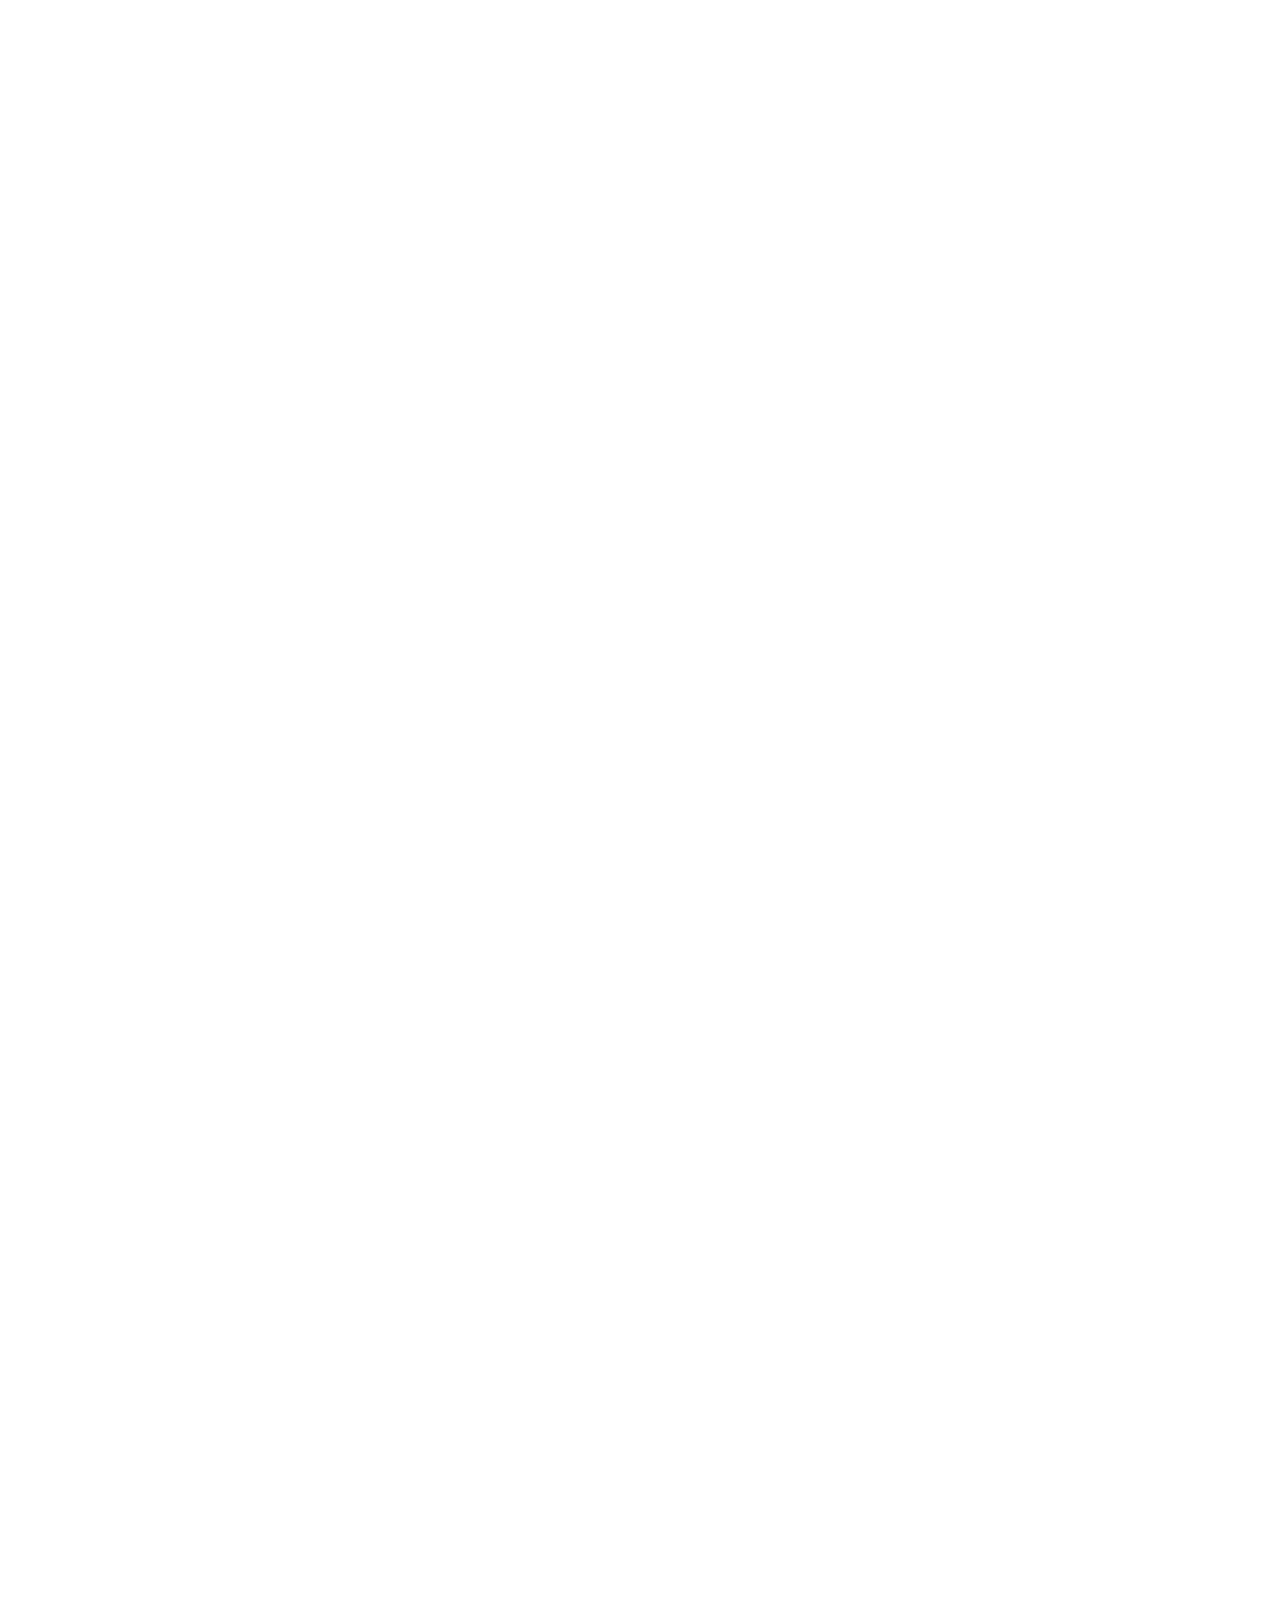
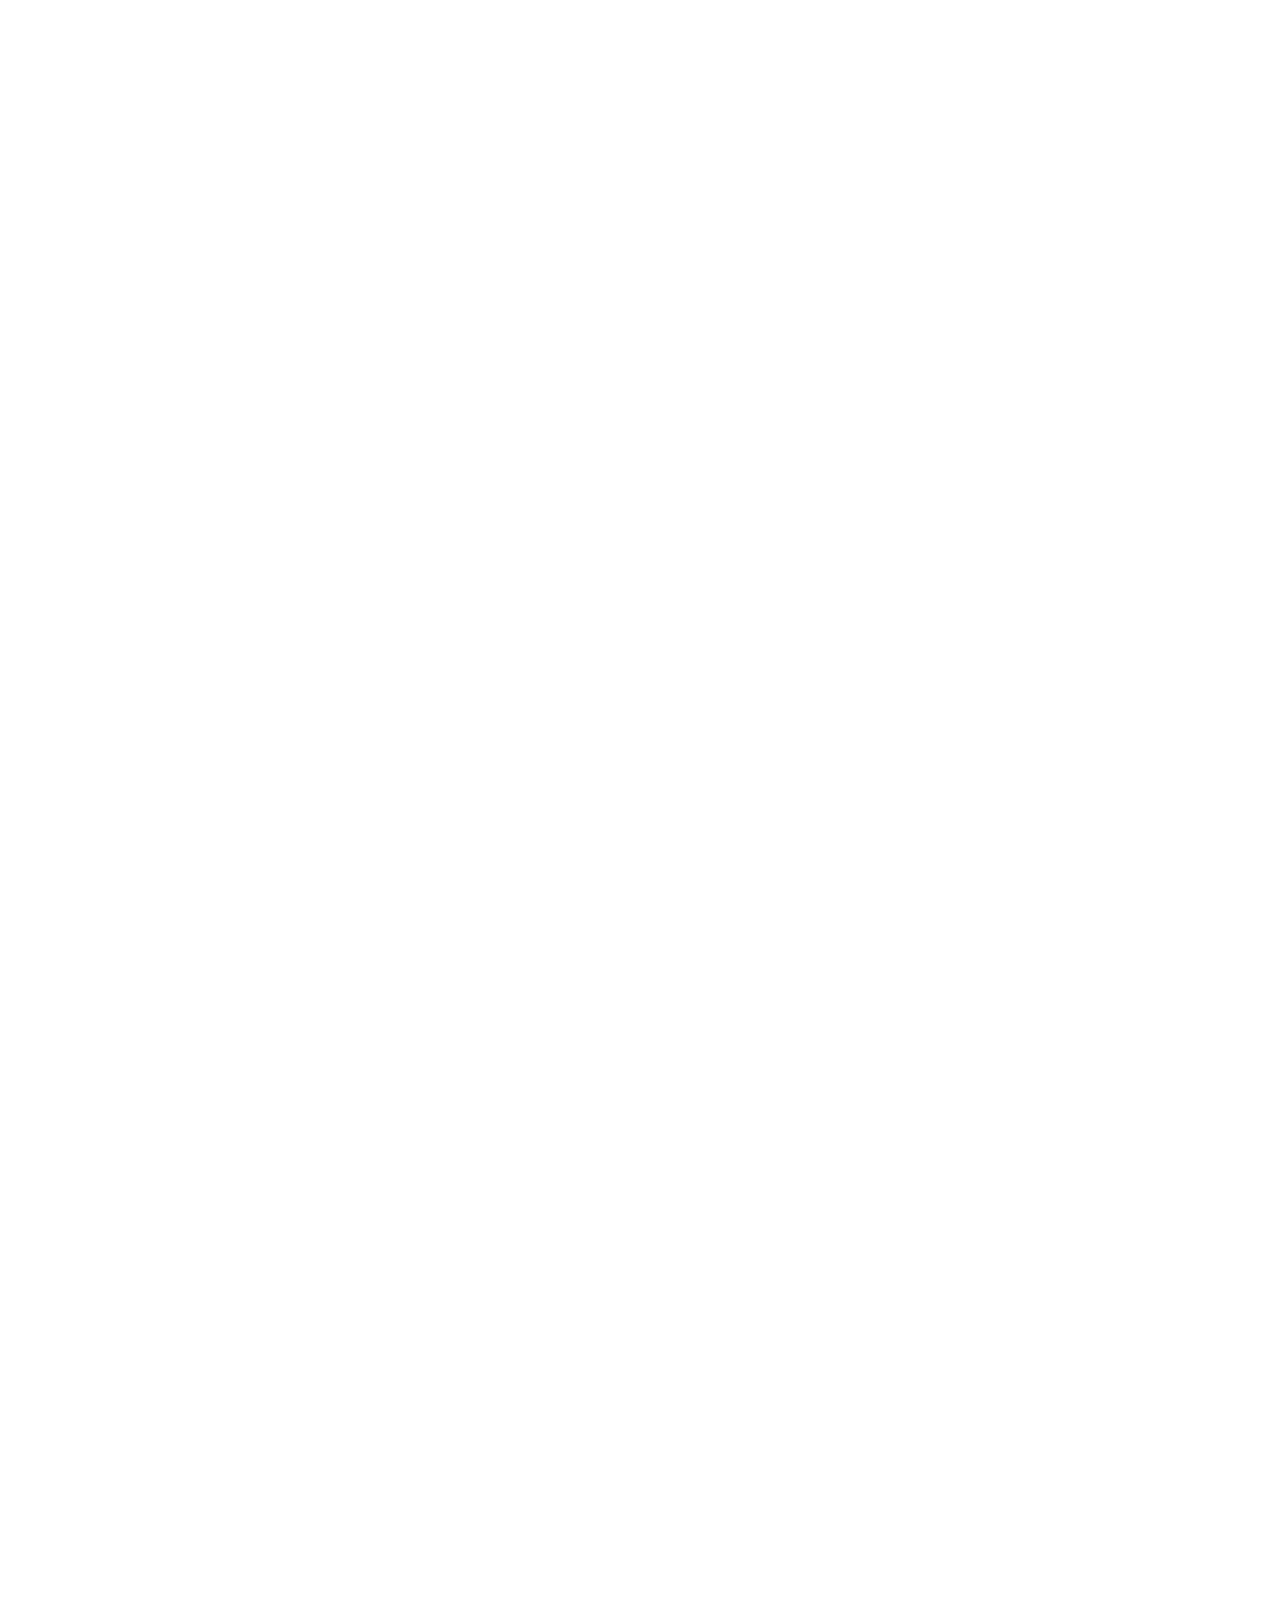
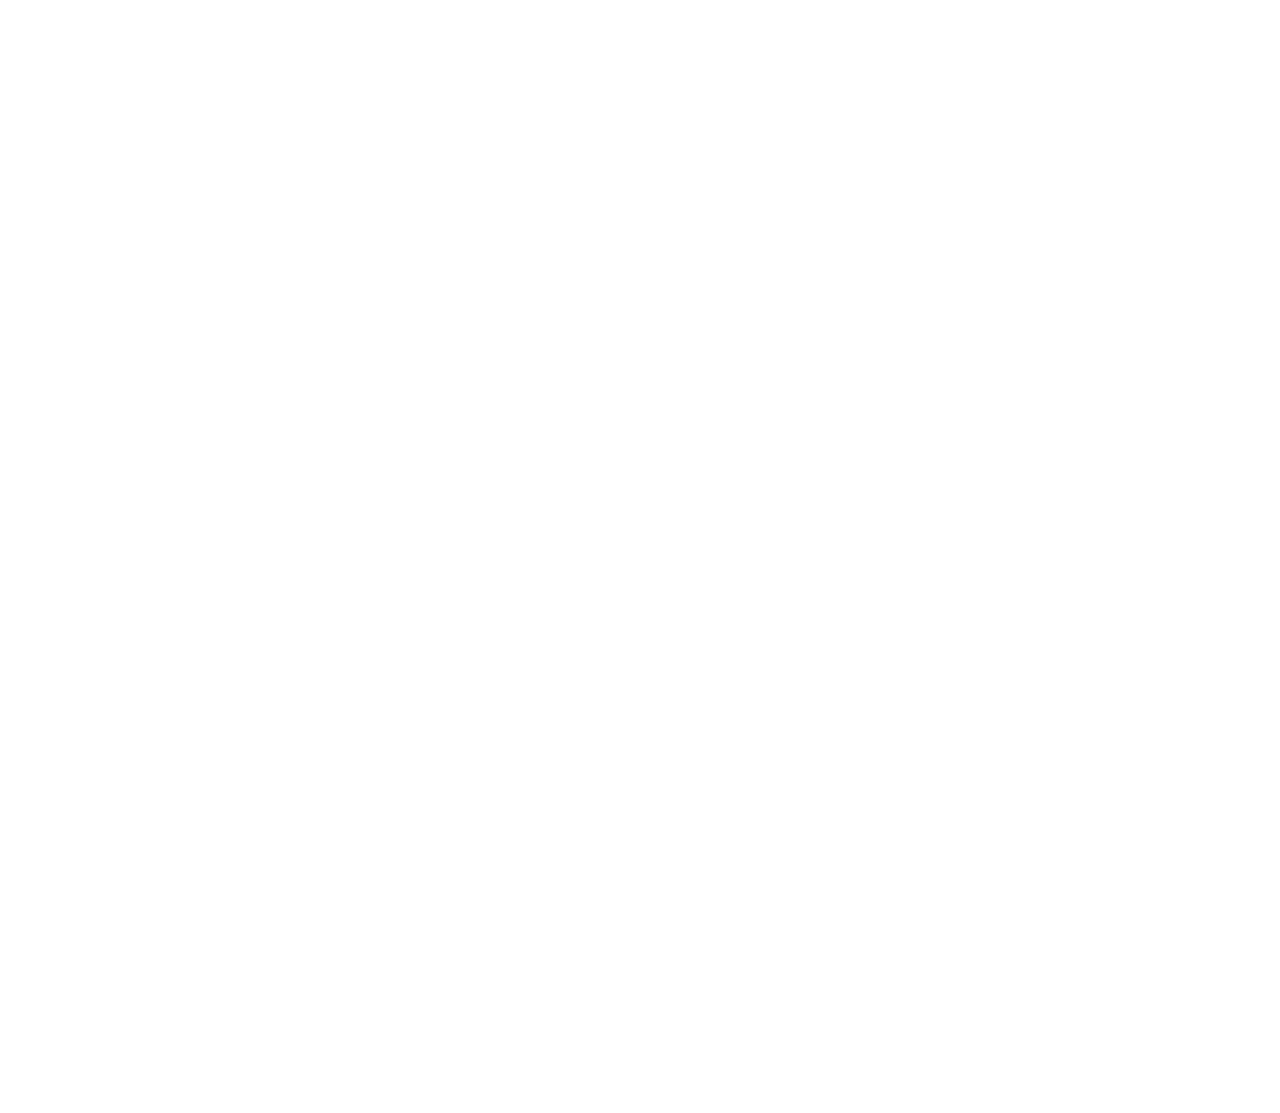
==== commit 35a4307d: "WIP" ====
--- a/index.html
+++ b/index.html
@@ -343,7 +343,6 @@
                         <img class="img-fluid rounded" src="img/testimonial-3.jpg" style="width: 60px; height: 60px;" >
                         <div class="ps-4">
                             <h4 class="text-primary mb-1">Мария С.</h4>
-                            <small class="text-uppercase">Profession</small>
                         </div>
                     </div>
                     <div class="pt-4 pb-5 px-5">
@@ -355,7 +354,6 @@
                         <img class="img-fluid rounded" src="img/testimonial-4.jpg" style="width: 60px; height: 60px;" >
                         <div class="ps-4">
                             <h4 class="text-primary mb-1">Андрей И.</h4>
-                            <small class="text-uppercase">Profession</small>
                         </div>
                     </div>
                     <div class="pt-4 pb-5 px-5">
@@ -413,71 +411,6 @@
         </div>
     </div>
     <!-- Team End -->
-
-
-    <!-- Blog Start -->
-    <div class="container-fluid py-5 wow fadeInUp" data-wow-delay="0.1s">
-        <div class="container py-5">
-            <div class="section-title text-center position-relative pb-3 mb-5 mx-auto" style="max-width: 600px;">
-                <h5 class="fw-bold text-primary text-uppercase">Latest Blog</h5>
-                <h1 class="mb-0">Read The Latest Articles from Our Blog Post</h1>
-            </div>
-            <div class="row g-5">
-                <div class="col-lg-4 wow slideInUp" data-wow-delay="0.3s">
-                    <div class="blog-item bg-light rounded overflow-hidden">
-                        <div class="blog-img position-relative overflow-hidden">
-                            <img class="img-fluid" src="img/blog-1.jpg" alt="">
-                            <a class="position-absolute top-0 start-0 bg-primary text-white rounded-end mt-5 py-2 px-4" href="">Web Design</a>
-                        </div>
-                        <div class="p-4">
-                            <div class="d-flex mb-3">
-                                <small class="me-3"><i class="far fa-user text-primary me-2"></i>John Doe</small>
-                                <small><i class="far fa-calendar-alt text-primary me-2"></i>01 Jan, 2045</small>
-                            </div>
-                            <h4 class="mb-3">How to build a website</h4>
-                            <p>Dolor et eos labore stet justo sed est sed sed sed dolor stet amet</p>
-                            <a class="text-uppercase" href="">Read More <i class="bi bi-arrow-right"></i></a>
-                        </div>
-                    </div>
-                </div>
-                <div class="col-lg-4 wow slideInUp" data-wow-delay="0.6s">
-                    <div class="blog-item bg-light rounded overflow-hidden">
-                        <div class="blog-img position-relative overflow-hidden">
-                            <img class="img-fluid" src="img/blog-2.jpg" alt="">
-                            <a class="position-absolute top-0 start-0 bg-primary text-white rounded-end mt-5 py-2 px-4" href="">Web Design</a>
-                        </div>
-                        <div class="p-4">
-                            <div class="d-flex mb-3">
-                                <small class="me-3"><i class="far fa-user text-primary me-2"></i>John Doe</small>
-                                <small><i class="far fa-calendar-alt text-primary me-2"></i>01 Jan, 2045</small>
-                            </div>
-                            <h4 class="mb-3">How to build a website</h4>
-                            <p>Dolor et eos labore stet justo sed est sed sed sed dolor stet amet</p>
-                            <a class="text-uppercase" href="">Read More <i class="bi bi-arrow-right"></i></a>
-                        </div>
-                    </div>
-                </div>
-                <div class="col-lg-4 wow slideInUp" data-wow-delay="0.9s">
-                    <div class="blog-item bg-light rounded overflow-hidden">
-                        <div class="blog-img position-relative overflow-hidden">
-                            <img class="img-fluid" src="img/blog-3.jpg" alt="">
-                            <a class="position-absolute top-0 start-0 bg-primary text-white rounded-end mt-5 py-2 px-4" href="">Web Design</a>
-                        </div>
-                        <div class="p-4">
-                            <div class="d-flex mb-3">
-                                <small class="me-3"><i class="far fa-user text-primary me-2"></i>John Doe</small>
-                                <small><i class="far fa-calendar-alt text-primary me-2"></i>01 Jan, 2045</small>
-                            </div>
-                            <h4 class="mb-3">How to build a website</h4>
-                            <p>Dolor et eos labore stet justo sed est sed sed sed dolor stet amet</p>
-                            <a class="text-uppercase" href="">Read More <i class="bi bi-arrow-right"></i></a>
-                        </div>
-                    </div>
-                </div>
-            </div>
-        </div>
-    </div>
-    <!-- Blog Start -->
 
 
     <!-- Footer Start -->
@@ -498,7 +431,7 @@
                             </div>
                             <div class="d-flex mb-2">
                                 <i class="bi bi-geo-alt text-primary me-2"></i>
-                                <p class="mb-0">Rioja 4186, Rosario, Santa Fe, Аргентина</p>
+                                <p class="mb-0">Londres, El Campestre, 35080 Gómez Palacio, Dgo., Мексика</p>
                             </div>
                             <div class="d-flex mb-2">
                                 <i class="bi bi-envelope-open text-primary me-2"></i>
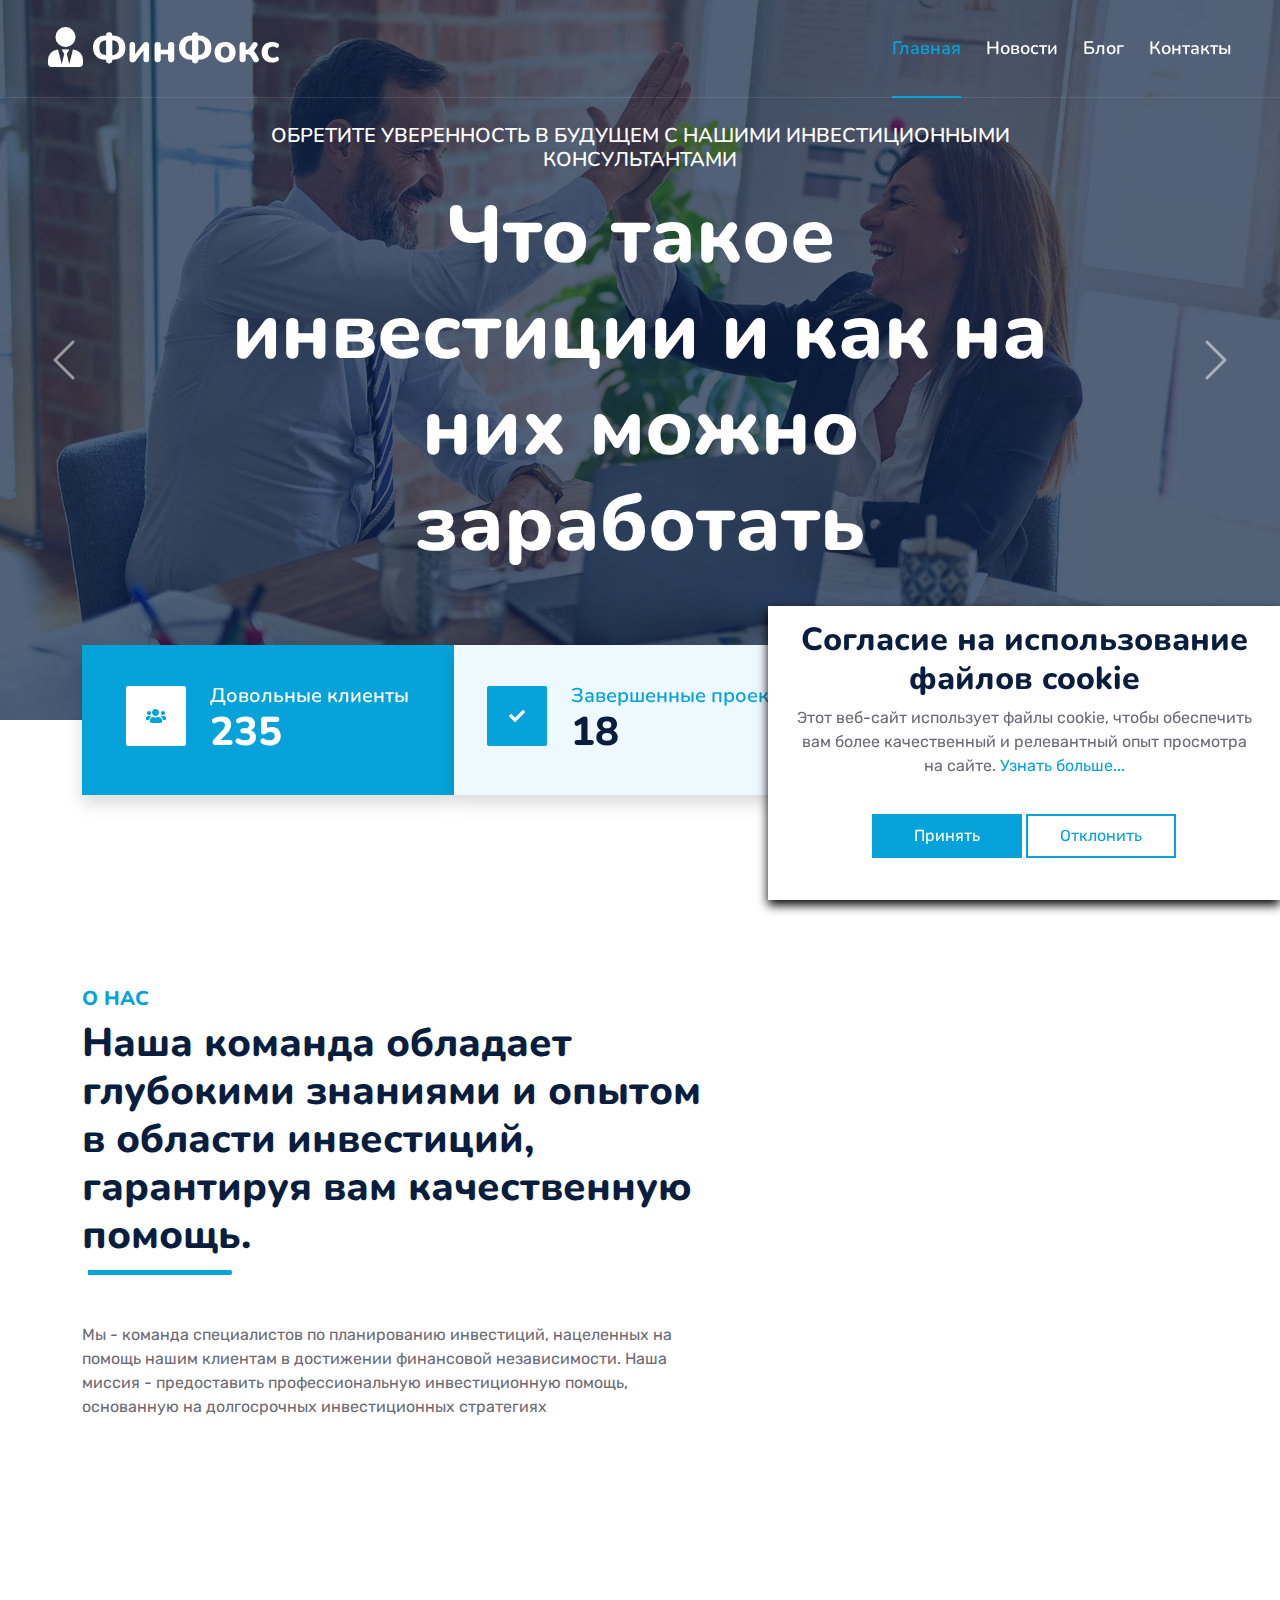
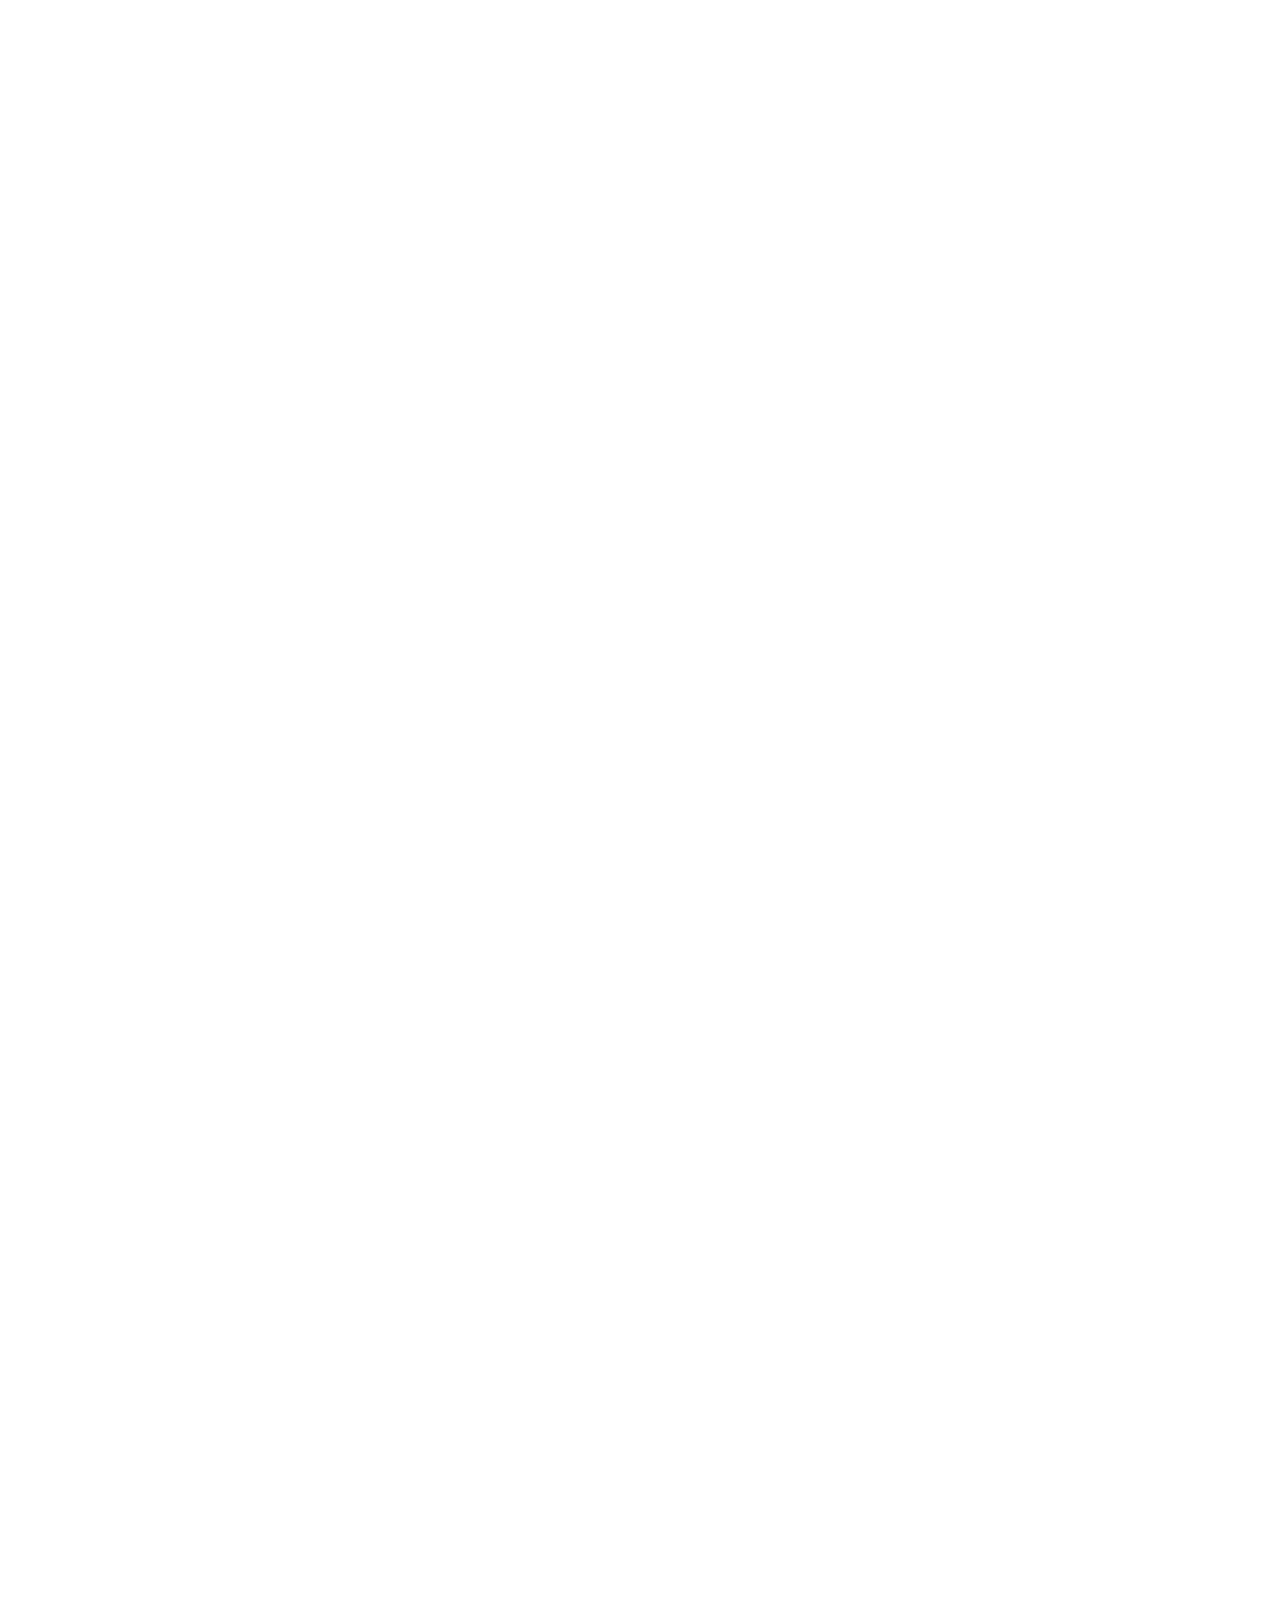
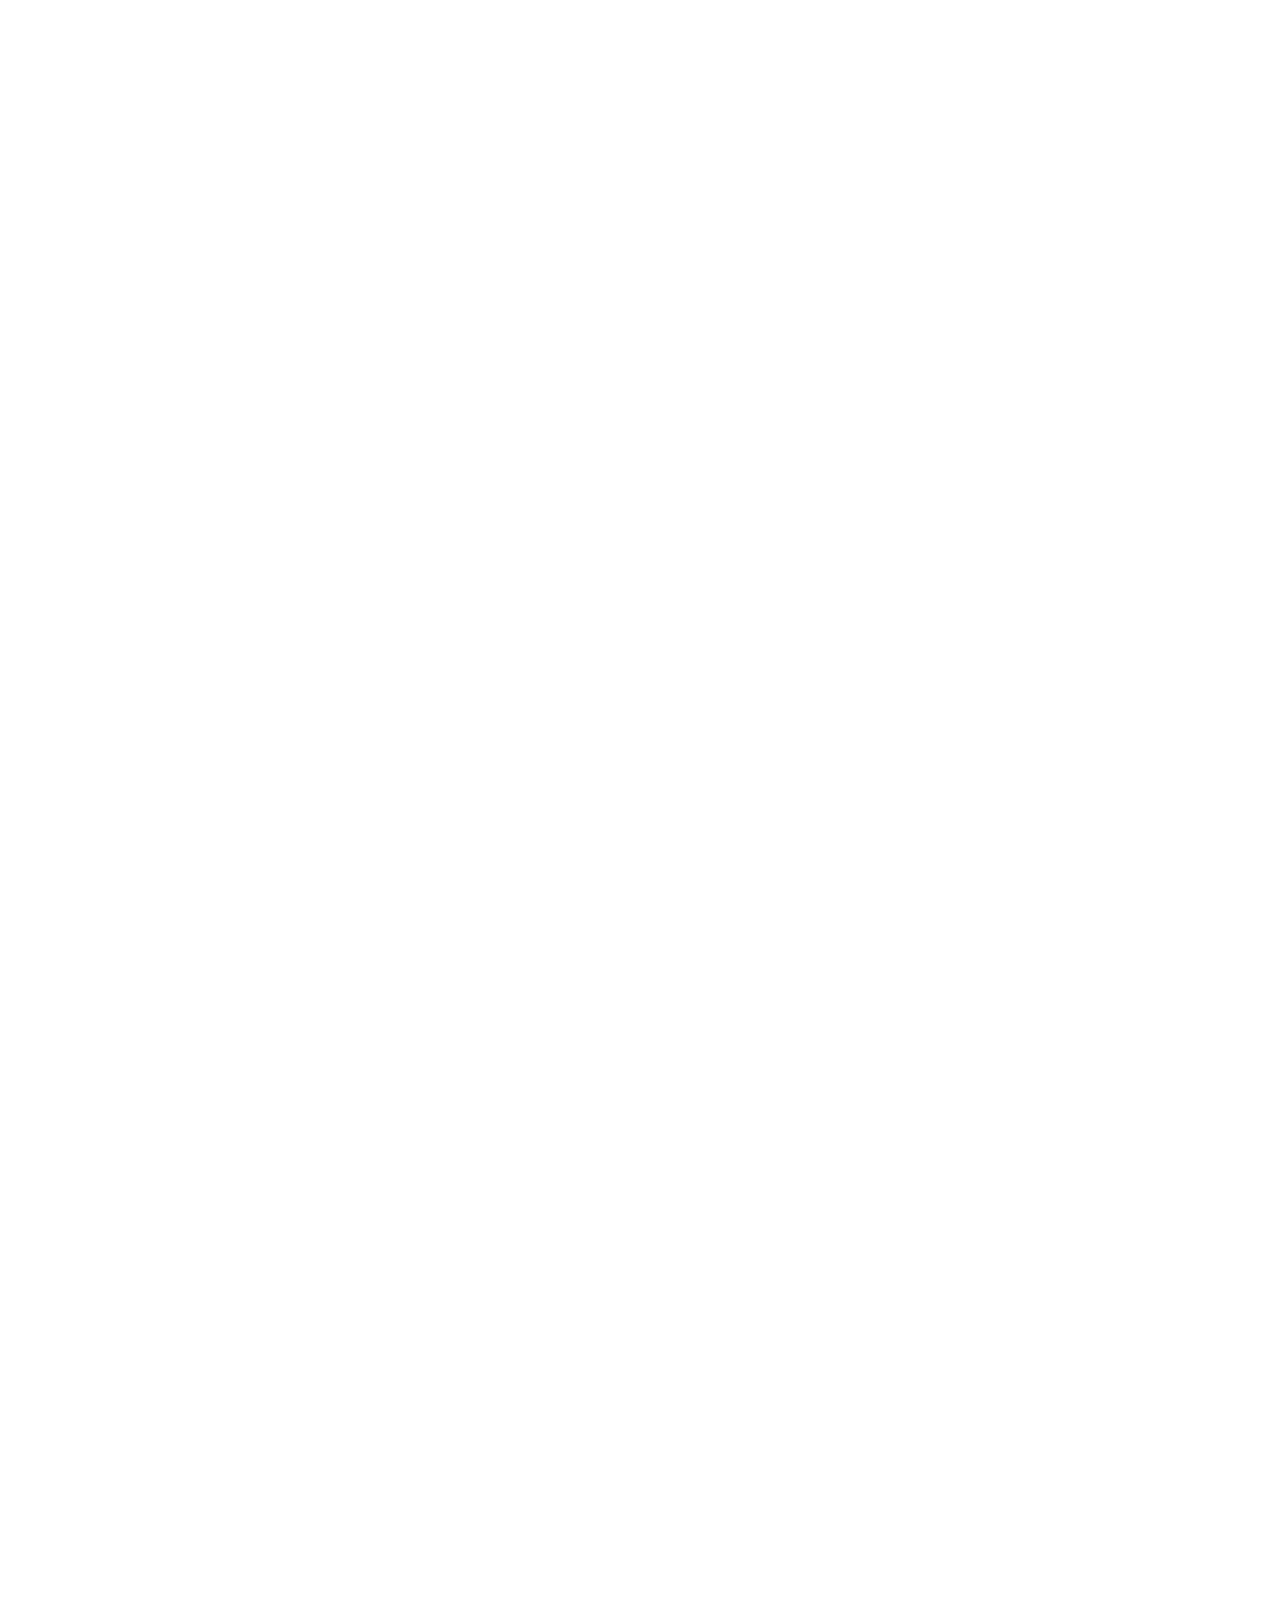
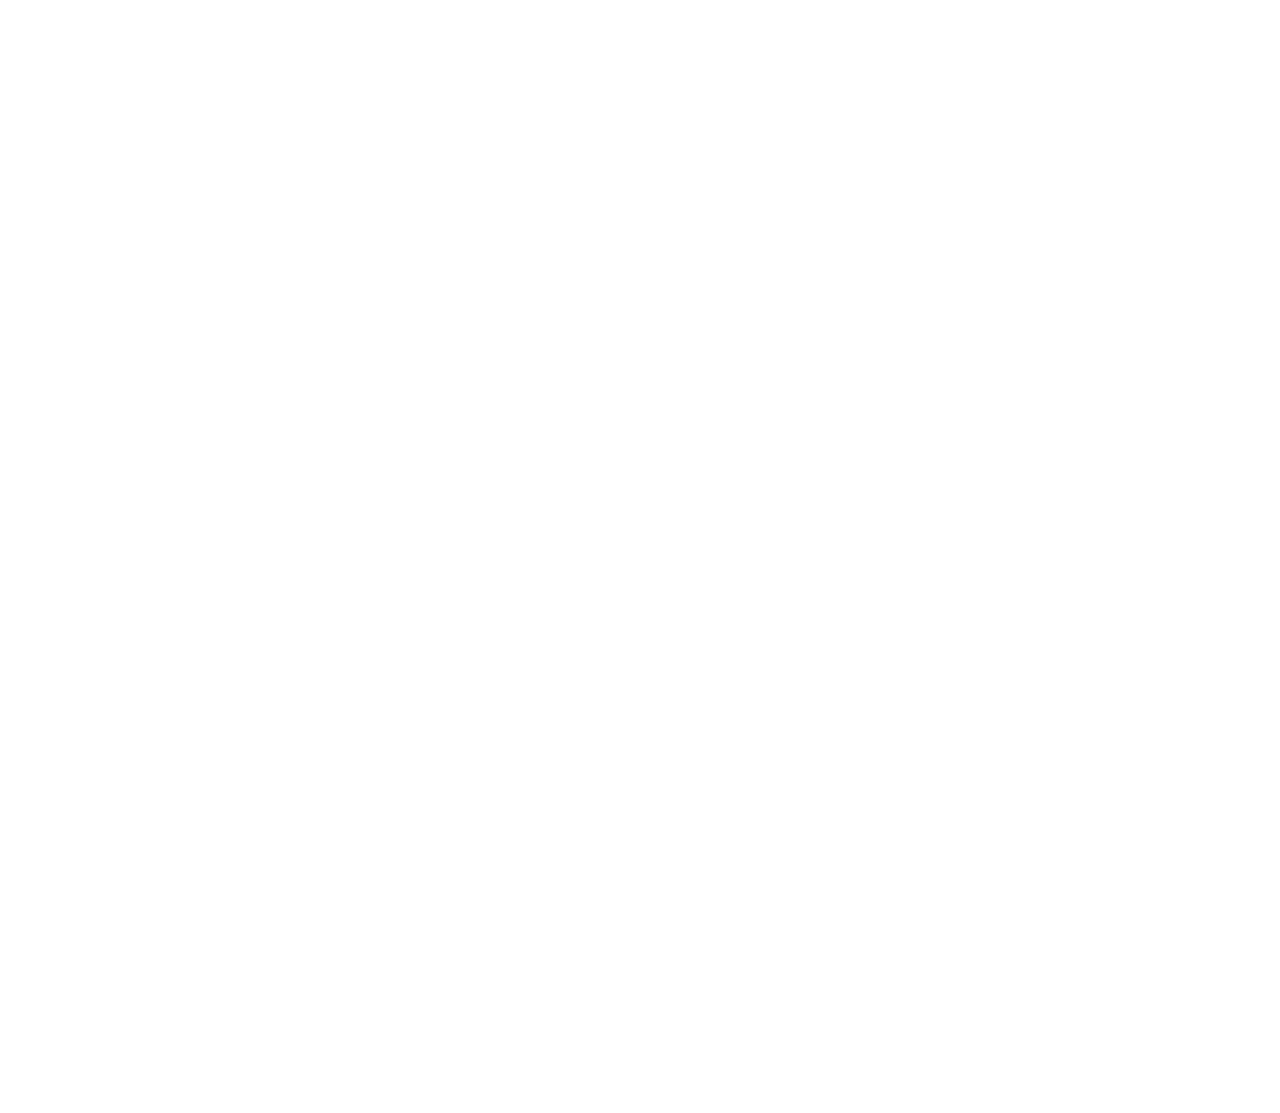
==== commit 5d93404c: "WIP" ====
--- a/index.html
+++ b/index.html
@@ -439,7 +439,7 @@
                             </div>
                             <div class="d-flex mb-2">
                                 <i class="bi bi-telephone text-primary me-2"></i>
-                                <p class="mb-0">+543414370863</p>
+                                <p class="mb-0">+528717140711</p>
                             </div>
                         </div>
                         <div class="col-lg-4 col-md-12 pt-0 pt-lg-5 mb-5">
